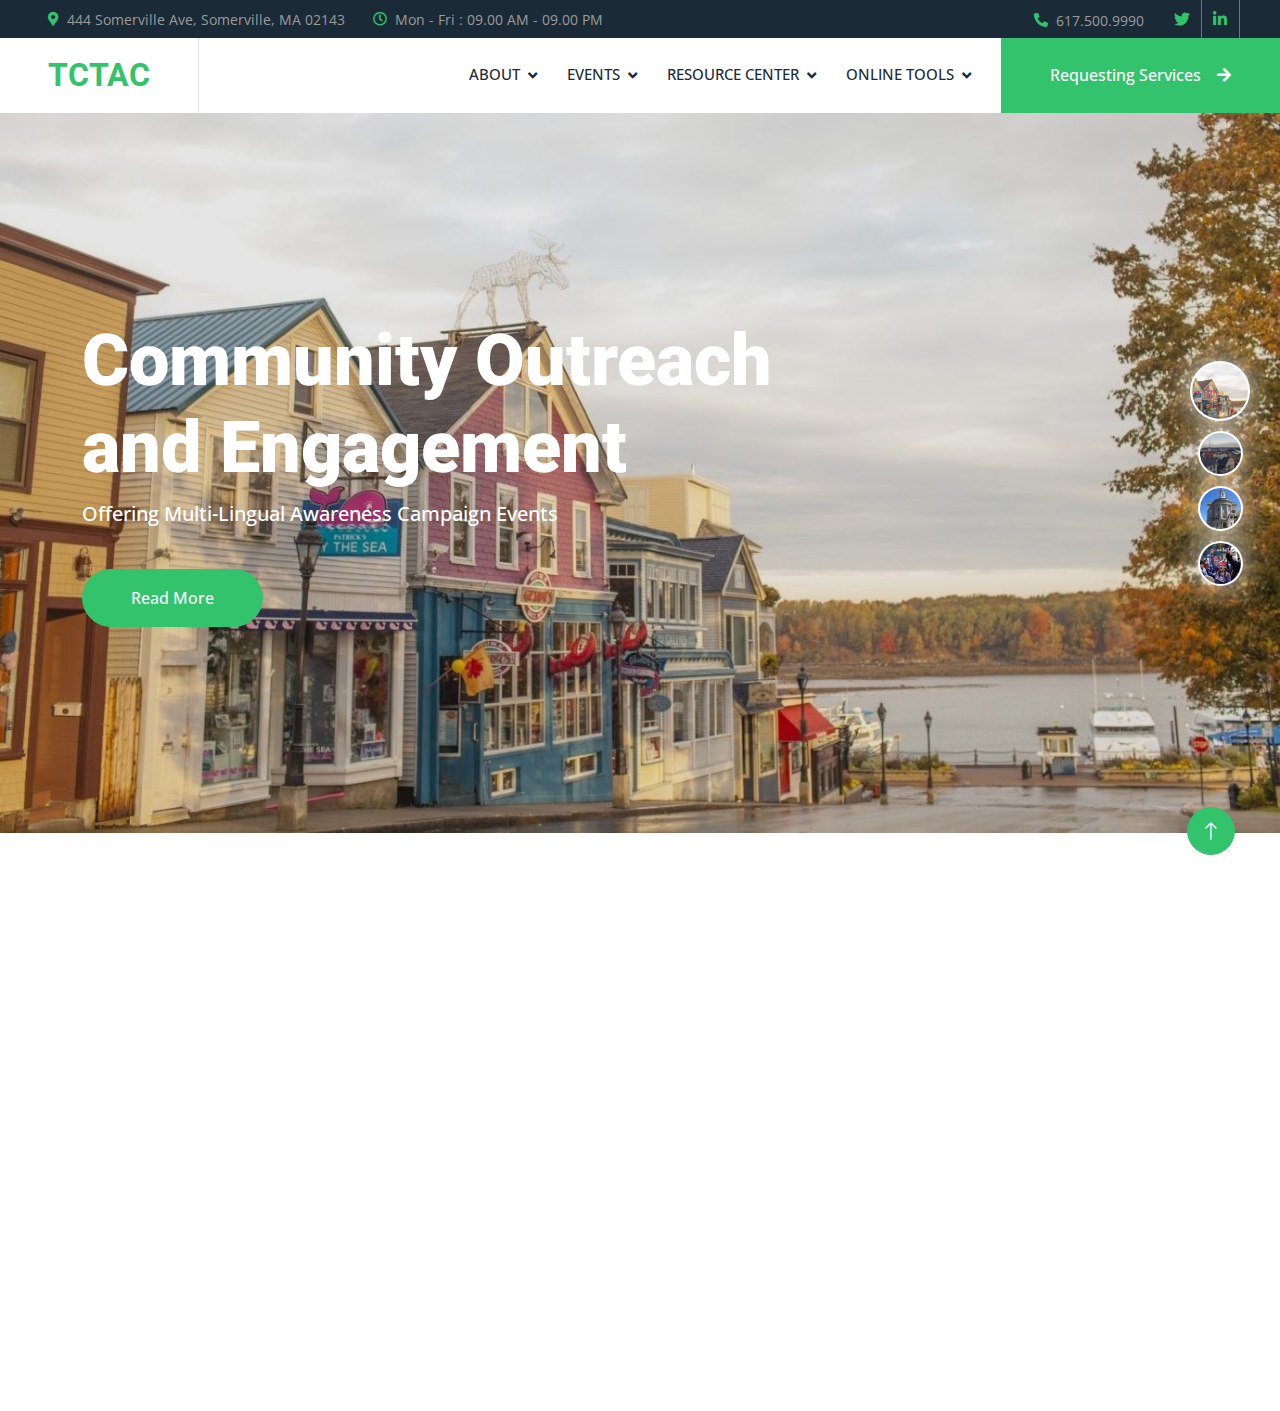
==== index.html @ 5f213207 "Initial commit" ====
<!DOCTYPE html>
<html lang="en">

<head>
    <meta charset="utf-8">
    <title>NECEC</title>
    <meta content="width=device-width, initial-scale=1.0" name="viewport">
    <meta content="" name="keywords">
    <meta content="" name="description">

    <!-- Favicon -->
    <link href="img/favicon.ico" rel="icon">

    <!-- Google Web Fonts -->
    <link rel="preconnect" href="https://fonts.googleapis.com">
    <link rel="preconnect" href="https://fonts.gstatic.com" crossorigin>
    <link href="https://fonts.googleapis.com/css2?family=Open+Sans:wght@400;500&family=Roboto:wght@500;700;900&display=swap" rel="stylesheet"> 

    <!-- Icon Font Stylesheet -->
    <link href="https://cdnjs.cloudflare.com/ajax/libs/font-awesome/5.10.0/css/all.min.css" rel="stylesheet">
    <link href="https://cdn.jsdelivr.net/npm/bootstrap-icons@1.4.1/font/bootstrap-icons.css" rel="stylesheet">

    <!-- Libraries Stylesheet -->
    <link href="lib/animate/animate.min.css" rel="stylesheet">
    <link href="lib/owlcarousel/assets/owl.carousel.min.css" rel="stylesheet">
    <link href="lib/lightbox/css/lightbox.min.css" rel="stylesheet">

    <!-- Customized Bootstrap Stylesheet -->
    <link href="css/bootstrap.min.css" rel="stylesheet">

    <!-- Template Stylesheet -->
    <link href="css/style.css" rel="stylesheet">
</head>


<script>
    document.addEventListener('DOMContentLoaded', function () {
        var navbarNav = document.querySelector('.navbar-nav');
        var navItems = Array.from(navbarNav.getElementsByClassName('nav-link'));
    
        navItems.forEach(function (navItem) {
            navItem.addEventListener('click', function (event) {
                navItems.forEach(function (link) {
                    link.classList.remove('active');
                });
                event.target.classList.add('active');
            });
        });
    });
    </script>

<body>
    <!-- Spinner Start -->
    <div id="spinner" class="show bg-white position-fixed translate-middle w-100 vh-100 top-50 start-50 d-flex align-items-center justify-content-center">
        <div class="spinner-border text-primary" style="width: 3rem; height: 3rem;" role="status">
            <span class="sr-only">Loading...</span>
        </div>
        </div>
    <!-- Spinner End -->


    <!-- Topbar Start -->
    <div class="container-fluid bg-dark p-0">
        <div class="row gx-0 d-none d-lg-flex">
            <div class="col-lg-7 px-5 text-start">
                <div class="h-100 d-inline-flex align-items-center me-4">
                    <small class="fa fa-map-marker-alt text-primary me-2"></small>
                    <small>444 Somerville Ave, Somerville, MA 02143</small>
                </div>
                <div class="h-100 d-inline-flex align-items-center">
                    <small class="far fa-clock text-primary me-2"></small>
                    <small>Mon - Fri : 09.00 AM - 09.00 PM</small>
                </div>
            </div>
            <div class="col-lg-5 px-5 text-end">
                <div class="h-100 d-inline-flex align-items-center me-4">
                    <small class="fa fa-phone-alt text-primary me-2"></small>
                    <small> 617.500.9990 </small>
                </div>
                <div class="h-100 d-inline-flex align-items-center mx-n2">
                    
                    <a class="btn btn-square btn-link rounded-0 border-0 border-end border-secondary" href=""><i class="fab fa-twitter"></i></a>
                    <a class="btn btn-square btn-link rounded-0 border-0 border-end border-secondary" href="https://www.linkedin.com/company/northeast-clean-energy-council/"><i class="fab fa-linkedin-in"></i></a>
                    
                </div>
            </div>
        </div>
    </div>
    <!-- Topbar End -->


    <!-- Navbar Start -->
    <nav class="navbar navbar-expand-lg bg-white navbar-light sticky-top p-0">
        <a href="index.html" class="navbar-brand d-flex align-items-center border-end px-4 px-lg-5">
            <h2 class="m-0 text-primary">TCTAC</h2>
        </a>
        <button type="button" class="navbar-toggler me-4" data-bs-toggle="collapse" data-bs-target="#navbarCollapse">
            <span class="navbar-toggler-icon"></span>
        </button>
        <div class="collapse navbar-collapse" id="navbarCollapse">
            <div class="navbar-nav ms-auto p-4 p-lg-0">
                <div class="nav-item dropdown">
                    <a href="#" class="nav-link dropdown-toggle" data-bs-toggle="dropdown" id="tab-pages">About</a>
                    <div class="dropdown-menu bg-light m-0">
                        <a href="#" class="dropdown-item" id="tab-team">Staff</a>
                        <a href="#" class="dropdown-item" id="tab-testimonial">Partner Organization</a>
                        <a href="#" class="dropdown-item" id="tab-feature">NECEC</a>
                        <!-- <a href="#" class="dropdown-item" id="tab-quote">Quote</a> -->
                        <!-- <a href="#" class="dropdown-item" id="tab-404">404 Page</a> -->
                    </div>
                </div>
                <div class="nav-item dropdown">
                    <a href="#" class="nav-link dropdown-toggle" data-bs-toggle="dropdown" id="tab-home">Events</a>
                    <div class="dropdown-menu bg-light m-0">
                        <a href="#" class="dropdown-item" id="tabAbout">Events Calender</a>
                    </div>
                </div>
                <div class="nav-item dropdown">
                    <!-- <a href="#" class="nav-link dropdown-toggle" data-bs-toggle="dropdown" id="tab-mission">Resource Center</a> -->
                    <span class="nav-link dropdown-toggle" data-bs-toggle="dropdown" id="tab-mission">Resource Center</span>
                    <div class="dropdown-menu bg-light m-0">
                        <a href="https://opr.ca.gov/docs/20200624-Model_EJ_Policies_for_General_Plans.pdf" class="dropdown-item" id="tabAbout">Model Legislation</a>
                        <a href="https://19january2017snapshot.epa.gov/aboutepa/epas-themes-meeting-challenge-ahead_.html
                        " class="dropdown-item" id="tabAbout">EJ Play Book</a>
                    </div>
                </div>
                <!-- <a href="#" class="nav-item nav-link active" id="tab-home">Home</a> -->
                <!-- <a href="#" class="nav-item nav-link" id="tab-mission">The Background - EJ TCTAC</a> -->
                <!-- <a href="#" class="nav-item nav-link" id="tab-service">NECEC Mission</a> -->
                <!-- <a href="#" class="nav-item nav-link" id="tab-Overview">Overview</a> -->
                
                <div class="nav-item dropdown">
                    <a href="#" class="nav-link dropdown-toggle" data-bs-toggle="dropdown" id="tab-project">Online Tools</a>
                    <div class="dropdown-menu bg-light m-0">
                        <a href="https://screeningtool.geoplatform.gov/en/#3/48.46/-103.42" class="dropdown-item" id="tabAbout">Energy Burden</a>
                        <a href="https://www.donorperfect.com/landing/utm/ppc/brand-np/?creative=660502501377&keyword=donorperfect&matchtype=p&network=g&device=c&utm_source=google&utm_medium=ppc&utm_campaign=ppc-google&utm_content=50341732790&utm_term=donorperfect&gclid=EAIaIQobChMIoevb7uPAgAMVU1VyCh1UoA4JEAMYASAAEgI7-fD_BwE" class="dropdown-item" id="tabAbout">Donor Perfect Preferred</a>
                        <a href="#" class="dropdown-item" id="tabAbout">Project Management Software</a>
                        <a href="https://www.epa.gov/grants" class="dropdown-item" id="tabAbout">Grants</a>
                        <a href="#" class="dropdown-item" id="tabAbout">Database and Donor Direction</a>
                        <a href="#" class="dropdown-item" id="tab-Contact">Contact</a>
                    </div>
                </div>
                <!-- <a href="#" class="nav-item nav-link" id ="tab-contact">Contact</a> -->
            </div>
            <!-- <a href="" class="btn btn-primary rounded-0 py-4 px-lg-5 d-none d-lg-block">Requesting Services<i class="fa fa-arrow-right ms-3"></i></a> -->
            <a href="#" class="btn btn-primary rounded-0 py-4 px-lg-5 d-none d-lg-block" id="tab-quote">Requesting Services<i class="fa fa-arrow-right ms-3"></i></a>
        </div>
    </nav>
    <!-- Navbar End -->

    <main>

    <section id="content-home">
        
    <!-- Carousel Start -->
    <div>
    <div class="container-fluid p-0 pb-5 wow fadeIn" data-wow-delay="0.1s">
        <div class="owl-carousel header-carousel position-relative">
            <div class="owl-carousel-item position-relative" data-dot="<img src='img/Image 1.jpg'>">
                <img class="img-fluid" src="img/Image 1.jpg" alt="">
                <div class="owl-carousel-inner">
                    <div class="container">
                        <div class="row justify-content-start">
                            <div class="col-10 col-lg-8">
                                <h1 class="display-2 text-white animated slideInDown">Community Outreach and Engagement</h1>
                                <p class="fs-5 fw-medium text-white mb-4 pb-3">Offering Multi-Lingual Awareness Campaign Events</p>
                                <a href="" class="btn btn-primary rounded-pill py-3 px-5 animated slideInLeft">Read More</a>
                            </div>
                        </div>
                    </div>
                </div>
            </div>
            <div class="owl-carousel-item position-relative" data-dot="<img src='img/Image 2.jpg'>">
                <img class="img-fluid" src="img/Image 2.jpg" alt="">
                <div class="owl-carousel-inner">
                    <div class="container">
                        <div class="row justify-content-start">
                            <div class="col-10 col-lg-8">
                                <h1 class="display-2 text-white animated slideInDown">Education Programs</h1>
                                <p class="fs-5 fw-medium text-white mb-4 pb-3">Online Self Paced Training, Instructor lead Workshops, Knowledge sharing, EJ Playbooks Guidebooks </p>
                                <a href="" class="btn btn-primary rounded-pill py-3 px-5 animated slideInLeft">Read More</a>
                            </div>
                        </div>
                    </div>
                </div>
            </div>
            <div class="owl-carousel-item position-relative" data-dot="<img src='img/Shutterstock.jpg'>">
                <img class="img-fluid" src="img/Shutterstock.jpg" alt="">
                <div class="owl-carousel-inner">
                    <div class="container">
                        <div class="row justify-content-start">
                            <div class="col-10 col-lg-8">
                                <h1 class="display-2 text-white animated slideInDown">Service Provider Network (On Demand)</h1>
                                <p class="fs-5 fw-medium text-white mb-4 pb-3">Grant Writing, Engineering Services, Legal, project Financing</p>
                                <a href="" class="btn btn-primary rounded-pill py-3 px-5 animated slideInLeft">Read More</a>
                            </div>
                        </div>
                    </div>
                </div>
            </div>
            <div class="owl-carousel-item position-relative" data-dot="<img src='img/Image 3.jpg'>">
                <img class="img-fluid" src="img/Image 3.jpg" alt="">
                <div class="owl-carousel-inner">
                    <div class="container">
                        <div class="row justify-content-start">
                            <div class="col-10 col-lg-8">
                                <h1 class="display-2 text-white animated slideInDown">EJ Community Needs Assessment</h1>
                                <p class="fs-5 fw-medium text-white mb-4 pb-3">Referrals to service providers for Minor Specialized Request, Project Feasibility Assessment for Major challenges</p>
                                <a href="" class="btn btn-primary rounded-pill py-3 px-5 animated slideInLeft">Read More</a>
                            </div>
                        </div>
                    </div>
                </div>
            </div>
        </div>
    </div>
    
    <!-- Carousel End -->

    </div>
    </section>


    <section id="content-feature">
        <div>
    <!-- Feature Start -->
    <!-- <div class="container-xxl py-5">
        <div class="container">
            <div class="row g-5">
                <div class="col-md-6 col-lg-3 wow fadeIn" data-wow-delay="0.1s">
                    <div class="d-flex align-items-center mb-4">
                        <div class="btn-lg-square bg-primary rounded-circle me-3">
                            <i class="fa fa-users text-white"></i>
                        </div>
                        <h1 class="mb-0" data-toggle="counter-up">9</h1>
                    </div>
                    <h5 class="mb-3">Community Outreach Manager</h5>
                    <span>  </span>
                </div>
                <div class="col-md-6 col-lg-3 wow fadeIn" data-wow-delay="0.3s">
                    <div class="d-flex align-items-center mb-4">
                        <div class="btn-lg-square bg-primary rounded-circle me-3">
                            <i class="fa fa-check text-white"></i>
                        </div>
                        <h1 class="mb-0" data-toggle="counter-up">4</h1>
                    </div>
                    <h5 class="mb-3">Partnership Manager</h5>
                    <span>  </span>
                </div>
                <div class="col-md-6 col-lg-3 wow fadeIn" data-wow-delay="0.3s">
                    <div class="d-flex align-items-center mb-4">
                        <div class="btn-lg-square bg-primary rounded-circle me-3">
                            <i class="fa fa-award text-white"></i>
                        </div>
                        <h1 class="mb-0" data-toggle="counter-up">5</h1>
                    </div>
                    <h5 class="mb-3">Marketing Manager </h5>
                    <span> </span>
                </div>
                <div class="col-md-6 col-lg-3 wow fadeIn" data-wow-delay="0.7s">
                    <div class="d-flex align-items-center mb-4">
                        <div class="btn-lg-square bg-primary rounded-circle me-3">
                            <i class="fa fa-users-cog text-white"></i>
                        </div>
                        <h1 class="mb-0" data-toggle="counter-up">6</h1>
                    </div>
                    <h5 class="mb-3">Web Site Manager</h5>
                    <span> </span>
                </div>
                <div class="col-md-6 col-lg-3 wow fadeIn" data-wow-delay="0.7s">
                    <div class="d-flex align-items-center mb-4">
                        <div class="btn-lg-square bg-primary rounded-circle me-3">
                            <i class="fa fa-users-cog text-white"></i>
                        </div>
                        <h1 class="mb-0" data-toggle="counter-up">2</h1>
                    </div>
                    <h5 class="mb-3">Operations and Finance</h5>
                    <span> </span>
                </div>
                <div class="col-md-6 col-lg-3 wow fadeIn" data-wow-delay="0.7s">
                    <div class="d-flex align-items-center mb-4">
                        <div class="btn-lg-square bg-primary rounded-circle me-3">
                            <i class="fa fa-users-cog text-white"></i>
                        </div>
                        <h1 class="mb-0" data-toggle="counter-up">7</h1>
                    </div>
                    <h5 class="mb-3">EJ Fellow</h5>
                    <span> </span>
                </div>
            </div>
        </div>
    </div> -->

    <div class="container-fluid bg-light overflow-hidden my-5 px-lg-0">
        <div class="container feature px-lg-0">
            <div class="row g-0 mx-lg-0">
                <div class="col-lg-6 feature-text py-5 wow fadeIn" data-wow-delay="0.1s">
                    <div class="p-lg-5 ps-lg-0">
                        <h6 class="text-primary" >NECEC</h1>
                        <h2 class="mb-4">Our Mission:</h2>
                        <p class="mb-4 pb-2">NECEC leads the just, equitable and rapid transition to a clean energy future and diverse climate economy.</p>
                        <h2 class="mb-4"></h2>
                        <p class="mb-4 pb-2">NECEC is committed to diversity, equity, and inclusion. We embrace a broad range of perspectives that will make our organization stronger and our work more just. We will continuously look inward at our own culture to make sure we’re reaching our goal of promoting these values. And, as the voice of the Northeast clean energy industry, NECEC will work with our members and community to embed these values across the industry. We are dedicated to securing a just transition to a clean economy, one that corrects the disproportionate impacts of climate change and secures a better future for all. This is the path to a prosperous clean energy future that benefits all communities.</p>
                        <div class="row g-4">
                            <div class="col-6">
                                <div class="d-flex align-items-center">
                                    <div class="btn-lg-square bg-primary rounded-circle">
                                        <i class="fa fa-check text-white"></i>
                                    </div>
                                    <div class="ms-4">
                                        <p class="mb-0">Policy</p>
                                        <h5 class="mb-0">Services</h5>
                                    </div>
                                </div>
                            </div>
                            <div class="col-6">
                                <div class="d-flex align-items-center">
                                    <div class="btn-lg-square bg-primary rounded-circle">
                                        <i class="fa fa-user-check text-white"></i>
                                    </div>
                                    <div class="ms-4">
                                        <p class="mb-0">Expert</p>
                                        <h5 class="mb-0">Profesionals</h5>
                                    </div>
                                </div>
                            </div>
                            <div class="col-6">
                                <div class="d-flex align-items-center">
                                    <div class="btn-lg-square bg-primary rounded-circle">
                                        <i class="fa fa-drafting-compass text-white"></i>
                                    </div>
                                    <div class="ms-4">
                                        <p class="mb-0">Innovation</p>
                                        <h5 class="mb-0">Memberships</h5>
                                    </div>
                                </div>
                            </div>
                            <div class="col-6">
                                <div class="d-flex align-items-center">
                                    <div class="btn-lg-square bg-primary rounded-circle">
                                        <i class="fa fa-headphones text-white"></i>
                                    </div>
                                    <div class="ms-4">
                                        <p class="mb-0">Customer</p>
                                        <h5 class="mb-0">Support</h5>
                                    </div>
                                </div>
                            </div>
                        </div>
                    </div>
                </div>
                <div class="col-lg-6 pe-lg-0 wow fadeIn" data-wow-delay="0.5s" style="min-height: 400px;">
                    <div class="position-relative h-100">
                        <img class="position-absolute img-fluid w-100 h-100" src="img/Ctone 23.png" style="object-fit: cover;" alt="">
                    </div>
                </div>
            </div>
        </div>
    </div>
    <!-- Feature Start -->
</div>
</section>


<section id="content-mission">
    <div>
    <!-- About Start -->
    <div class="container-fluid bg-light overflow-hidden my-5 px-lg-0">
        <div class="container about px-lg-0">
            <div class="row g-0 mx-lg-0">
                <div class="col-lg-6 ps-lg-0 wow fadeIn" data-wow-delay="0.1s" style="min-height: 400px;">
                    <div class="position-relative h-100">
                        <img class="position-absolute img-fluid w-100 h-100" src="img/EJ-TCTAC.jpg" style="object-fit: cover;" alt="">
                    </div>
                </div>
                <div class="col-lg-6 about-text py-5 wow fadeIn" data-wow-delay="0.5s">
                    <div class="p-lg-5 pe-lg-0">
                        <h6 class="text-primary">   </h6>
                        <h4 class="fa fa-check-circle text-primary me-3"> The Background - EJ TCTAC</h4>
                        <p>“ Historically, underserved communities have been
                            disproportionately burdened by environmental hazards and
                            health consequences and have faced environmental and energy
                            justice challenges. These communities are often exposed to
                            unhealthy land uses, poor air and water quality, dilapidated
                            housing, lead exposure, and other environmental threats that
                            drive health disparities.” - Environmental Justice Thriving
                            Communities Technical Assistance Centers Program (EJ
                            TCTAC) Request for Application from the EPA.

                            The goal of EJ TCTAC is to create a network of Technical
                            Assistance Centers that support environmental and energy
                            justice initiatives in the each of EPA Regions. The EJ TCTAC
                            is a first time to effort by the EPA to address years of
                            environmental and energy injustice.</p>
                        
                        <a href="" class="btn btn-primary rounded-pill py-3 px-5 mt-3">  </a>
                    </div>
                </div>
            </div>
        </div>
    </div>
    <!-- About End -->
</div>
</section>

<!-- <section id="content-Overview">
    <div> -->
    <!-- About Start -->
    <!-- <div class="container-fluid bg-light overflow-hidden my-5 px-lg-0">
        <div class="container about px-lg-0">
            <div class="row g-0 mx-lg-0">
                <div class="col-lg-6 ps-lg-0 wow fadeIn" data-wow-delay="0.1s" style="min-height: 400px;">
                    <div class="position-relative h-100">
                        <img class="position-absolute img-fluid w-100 h-100" src="img/Wind-Turbine.png" style="object-fit: cover;" alt="">
                        <img class="position-absolute img-fluid w-100 h-100" src="img/Overview.jpg" style="object-fit: cover;" alt="">
                    </div>
                </div>
                <div class="col-lg-6 about-text py-5 wow fadeIn" data-wow-delay="0.5s">
                    <div class="p-lg-5 pe-lg-0">
                        <h6 class="text-primary">   </h6>
                        <h2 class="mb-4"> The Concept - EJ TCTAC Core Service Offering</h2>
                        <h4 class="fa fa-check-circle text-primary me-3">Outreach:</h4>
                        <p>EJ TCTAC is responsible for building
                            awareness with EJC of its service offering.</p>
                            <h4 class="fa fa-check-circle text-primary me-3">Grant Technical Assistance:</h4>
                        <p>Assist and educate
                            EJC's with the process of applying for federal, state or philanthropic grants.</p>
                            <h4 class="fa fa-check-circle text-primary me-3">Community Collaboration:</h4>
                        <p>Assist EJC's in the
                            development of environmental protection, health,
                            and justice programs, and energy justice
                            programs, and how to participate in them, and
                            effectively manage grants administratively and
                            programmatically.</p>
                        
                    </div>
                </div>
            </div>
        </div>
    </div> -->
    <!-- About End -->
<!-- </div>
</section> -->

<!-- <section id="content-service">
    <div> -->


     <!-- About Start -->
    <!-- <div class="container-fluid bg-light overflow-hidden my-5 px-lg-0">
        <div class="container about px-lg-0">
            <div class="row g-0 mx-lg-0">
                <div class="col-lg-6 ps-lg-0 wow fadeIn" data-wow-delay="0.1s" style="min-height: 400px;">
                    <div class="position-relative h-100">
                        <img class="position-absolute img-fluid w-100 h-100" src="img/carousel-1.jpg" style="object-fit: cover;" alt="">
                    </div>
                </div>
                <div class="col-lg-6 about-text py-5 wow fadeIn" data-wow-delay="0.5s">
                    <div class="p-lg-5 pe-lg-0">
                        <h6 class="text-primary">   </h6>
                        <h4 class="fa fa-check-circle text-primary me-3""> Our Mission: </h4>
                        <p>NECEC leads the just, equitable and rapid transition to a clean energy future and diverse climate economy.</p>
                        <h4 class="fa fa-check-circle text-primary me-3"> Our Vision: </h4>
                        <p>All people in the Northeast, regardless of their socioeconomic background, have access to the clean energy future 
                        and equitable climate economy. The just transition to a clean energy economy empowers a strong, diverse, and inclusive 
                        workforce, integrates technology seamlessly into our lives and communities, and addresses the climate crisis in ways 
                        that free us from our dependence on fossil fuels. NECEC is at the center of public discourse, connecting people across 
                        all communities, empowering innovation to take root and new technology to scale so that we undo historical injustices 
                        and align economic prosperity with the health of our climate and our people.</p>
                        
                        <a href="" class="btn btn-primary rounded-pill py-3 px-5 mt-3">  </a>
                    </div>
                </div> 
             </div>
        </div>
    </div> -->
    <!-- About End -->

    <!-- Service Start -->
    <!-- <div class="container-xxl py-5">
        <div class="container">
            <div class="text-center mx-auto mb-5 wow fadeInUp" data-wow-delay="0.1s" style="max-width: 600px;">
                <h6 class="text-primary">Our Mission</h6>
                <h1 class="mb-4">NECEC leads the just, equitable and rapid transition to a clean energy future and diverse climate economy.</h1>
            </div>
            <div class="row g-4">
                <div class="col-md-6 col-lg-4 wow fadeInUp" data-wow-delay="0.1s">
                    <div class="service-item rounded overflow-hidden">
                        <img class="img-fluid" src="img/Policy landing page-a3244eda.jpg" alt="">
                        <div class="position-relative p-4 pt-0">
                            <div class="service-icon">
                                <i class="fa fa-solar-panel fa-3x"></i>
                            </div>
                            <h4 class="mb-3">Policy</h4>
                            <p>As the leading clean energy business organization in the region, NECEC is the business voice of the region’s clean energy industry, influencing the energy policy agenda and growing the clean energy economy.</p>
                            <a class="small fw-medium" href="">Read More<i class="fa fa-arrow-right ms-2"></i></a>
                        </div>
                    </div>
                </div>
                <div class="col-md-6 col-lg-4 wow fadeInUp" data-wow-delay="0.3s">
                    <div class="service-item rounded overflow-hidden">
                        <img class="img-fluid" src="img/Innovation landing page-911d1d89.jpg" alt="">
                        <div class="position-relative p-4 pt-0">
                            <div class="service-icon">
                                <i class="fa fa-wind fa-3x"></i>
                            </div>
                            <h4 class="mb-3">Navigate</h4>
                            <p>NECEC’s Navigate program leverages the power of NECEC's networks to provide cleantech startups access to resources and business support to grow and scale.</p>
                            <a class="small fw-medium" href="">Read More<i class="fa fa-arrow-right ms-2"></i></a>
                        </div>
                    </div>
                </div>
                <div class="col-md-6 col-lg-4 wow fadeInUp" data-wow-delay="0.5s">
                    <div class="service-item rounded overflow-hidden">
                        <img class="img-fluid" src="img/ctone.png" alt="">
                        <div class="position-relative p-4 pt-0">
                            <div class="service-icon">
                                <i class="fa fa-lightbulb fa-3x"></i>
                            </div>
                            <h4 class="mb-3">Cleantech Open National</h4>
                            <p>WE FIND, FUND, AND FOSTER THE MOST PROMISING CLEANTECH STARTUPS ON THE PLANET.</p>
                            <a class="small fw-medium" href="">Read More<i class="fa fa-arrow-right ms-2"></i></a>
                        </div>
                    </div>
                </div>
                <div class="col-md-6 col-lg-4 wow fadeInUp" data-wow-delay="0.1s">
                    <div class="service-item rounded overflow-hidden">
                        <img class="img-fluid" src="img/DEIJ page-c8198123.png" alt="">
                        <div class="position-relative p-4 pt-0">
                            <div class="service-icon">
                                <i class="fa fa-solar-panel fa-3x"></i>
                            </div>
                            <h4 class="mb-3">DEIJ </h4>
                            <p>NECEC leads the just, equitable and rapid transition to a clean energy future and diverse climate economy.</p>
                            <a class="small fw-medium" href="">Read More<i class="fa fa-arrow-right ms-2"></i></a>
                        </div>
                    </div>
                </div>
                <div class="col-md-6 col-lg-4 wow fadeInUp" data-wow-delay="0.3s">
                    <div class="service-item rounded overflow-hidden">
                        <img class="img-fluid" src="img/NECEC-Institute.jpeg" alt="">
                        <div class="position-relative p-4 pt-0">
                            <div class="service-icon">
                                <i class="fa fa-wind fa-3x"></i>
                            </div>
                            <h4 class="mb-3">NECEC Institute</h4>
                            <p>NECEC's sister organization, NECEC Institute's mission is to accelerate the region's clean energy economy to global leadership by building an active community of stakeholders and a world-class cluster of clean energy companies.</p>
                            <a class="small fw-medium" href="">Read More<i class="fa fa-arrow-right ms-2"></i></a>
                        </div>
                    </div>
                </div>
                <div class="col-md-6 col-lg-4 wow fadeInUp" data-wow-delay="0.5s">
                    <div class="service-item rounded overflow-hidden">
                        <img class="img-fluid" src="img/Career.jpeg" alt="">
                        <div class="position-relative p-4 pt-0">
                            <div class="service-icon">
                                <i class="fa fa-lightbulb fa-3x"></i>
                            </div>
                            <h4 class="mb-3">Careers</h4>
                            <p>Job and internship opportunities at NECEC and across the clean energy industry.</p>
                            <a class="small fw-medium" href="">Read More<i class="fa fa-arrow-right ms-2"></i></a>
                        </div>
                    </div>
                </div>
            </div>
        </div>
    </div> -->
    <!-- Service End -->
<!-- </div>
</section> -->

<section id="content-contact">
    <div>


        <div class="container-fluid bg-light overflow-hidden px-lg-0" style="margin: 6rem 0;">
            <div class="container contact px-lg-0">
                <div class="row g-0 mx-lg-0">
                    <div class="col-lg-6 contact-text py-5 wow fadeIn" data-wow-delay="0.5s">
                        <div class="p-lg-5 ps-lg-0">
                            <h6 class="text-primary">Contact Us</h6>
                            <h1 class="mb-4">Feel Free To Contact Us</h1>
                    
                            <form>
                                <div class="row g-3">
                                    <div class="col-md-6">
                                        <div class="form-floating">
                                            <input type="text" class="form-control" id="name" placeholder="Your Name">
                                            <label for="name">Your Name</label>
                                        </div>
                                    </div>
                                    <div class="col-md-6">
                                        <div class="form-floating">
                                            <input type="email" class="form-control" id="email" placeholder="Your Email">
                                            <label for="email">Your Email</label>
                                        </div>
                                    </div>
                                    <div class="col-12">
                                        <div class="form-floating">
                                            <input type="text" class="form-control" id="subject" placeholder="Subject">
                                            <label for="subject">Subject</label>
                                        </div>
                                    </div>
                                    <div class="col-12">
                                        <div class="form-floating">
                                            <textarea class="form-control" placeholder="Leave a message here" id="message" style="height: 100px"></textarea>
                                            <label for="message">Message</label>
                                        </div>
                                    </div>
                                    <div class="col-12">
                                        <button class="btn btn-primary rounded-pill py-3 px-5" type="submit">Send Message</button>
                                    </div>
                                </div>
                            </form>
                        </div>
                    </div>
                    <div class="col-lg-6 pe-lg-0" style="min-height: 400px;">
                        <div class="position-relative h-100">
                            <iframe class="position-absolute w-100 h-100" style="object-fit: cover;"
                            src="https://www.google.com/maps/embed?pb=!1m18!1m12!1m3!1d3001156.4288297426!2d-78.01371936852176!3d42.72876761954724!2m3!1f0!2f0!3f0!3m2!1i1024!2i768!4f13.1!3m3!1m2!1s0x4ccc4bf0f123a5a9%3A0xddcfc6c1de189567!2sNew%20York%2C%20USA!5e0!3m2!1sen!2sbd!4v1603794290143!5m2!1sen!2sbd"
                            frameborder="0" allowfullscreen="" aria-hidden="false"
                            tabindex="0"></iframe>
                        </div>
                    </div>
                </div>
            </div>
        </div>


    </div>
</section>

<!-- <section id="content-404">
    <div> -->
       


    <!-- 404 Start -->
    <!-- <div class="container-xxl py-5 wow fadeInUp" data-wow-delay="0.1s">
        <div class="container text-center">
            <div class="row justify-content-center">
                <div class="col-lg-6">
                    <i class="bi bi-exclamation-triangle display-1 text-primary"></i>
                    <h1 class="display-1">404</h1>
                    <h1 class="mb-4">Page Not Found</h1>
                    <p class="mb-4">We're sorry, the page you have looked for does not exist in our website! Maybe go to our home page or try to use a search?</p>
                    <a class="btn btn-primary rounded-pill py-3 px-5" href="">Go Back To Home</a>
                </div>
            </div>
        </div>
    </div> -->
    <!-- 404 End -->

    <!-- </div>
</section> -->


<section id="content-project">
    <div>
    <!-- Projects Start -->
    <div class="container-xxl py-5">
        <div class="container">
            <div class="text-center mx-auto mb-5 wow fadeInUp" data-wow-delay="0.1s" style="max-width: 600px;">
                <h6 class="text-primary">Our Projects</h6>
                <h1 class="mb-4">Visit Our Latest Solar And Renewable Energy Projects</h1>
            </div>
            <div class="row mt-n2 wow fadeInUp" data-wow-delay="0.3s">
                <div class="col-12 text-center">
                    <ul class="list-inline mb-5" id="portfolio-flters">
                        <li class="mx-2 active" data-filter="*">All</li>
                        <li class="mx-2" data-filter=".first">About</li>
                        <li class="mx-2" data-filter=".second">Model Legislation</li>
                        <li class="mx-2" data-filter=".third">Resource Center</li>
                        <li class="mx-2" data-filter=".third">Directory</li>
                        <li class="mx-2" data-filter=".third">Online Tools</li>
                        <li class="mx-2" data-filter=".third">Contact</li>
                    </ul>
                </div>
            </div>
            <div class="row g-4 portfolio-container wow fadeInUp" data-wow-delay="0.5s">
                <div class="col-lg-4 col-md-6 portfolio-item first">
                    <div class="portfolio-img rounded overflow-hidden">
                        <img class="img-fluid" src="img/img-600x400-6.jpg" alt="">
                        <div class="portfolio-btn">
                            <a class="btn btn-lg-square btn-outline-light rounded-circle mx-1" href="img/img-600x400-6.jpg" data-lightbox="portfolio"><i class="fa fa-eye"></i></a>
                            <a class="btn btn-lg-square btn-outline-light rounded-circle mx-1" href=""><i class="fa fa-link"></i></a>
                        </div>
                    </div>
                    <div class="pt-3">
                        <p class="text-primary mb-0">About</p>
                        <hr class="text-primary w-25 my-2">
                        <h5 class="lh-base"> </h5>
                    </div>
                </div>
                <div class="col-lg-4 col-md-6 portfolio-item second">
                    <div class="portfolio-img rounded overflow-hidden">
                        <img class="img-fluid" src="img/img-600x400-5.jpg" alt="">
                        <div class="portfolio-btn">
                            <a class="btn btn-lg-square btn-outline-light rounded-circle mx-1" href="img/img-600x400-5.jpg" data-lightbox="portfolio"><i class="fa fa-eye"></i></a>
                            <a class="btn btn-lg-square btn-outline-light rounded-circle mx-1" href=""><i class="fa fa-link"></i></a>
                        </div>
                    </div>
                    <div class="pt-3">
                        <p class="text-primary mb-0"> </p>
                        <hr class="text-primary w-25 my-2">
                        <h5 class="lh-base"> </h5>
                    </div>
                </div>
                <div class="col-lg-4 col-md-6 portfolio-item third">
                    <div class="portfolio-img rounded overflow-hidden">
                        <img class="img-fluid" src="img/img-600x400-4.jpg" alt="">
                        <div class="portfolio-btn">
                            <a class="btn btn-lg-square btn-outline-light rounded-circle mx-1" href="img/img-600x400-4.jpg" data-lightbox="portfolio"><i class="fa fa-eye"></i></a>
                            <a class="btn btn-lg-square btn-outline-light rounded-circle mx-1" href=""><i class="fa fa-link"></i></a>
                        </div>
                    </div>
                    <div class="pt-3">
                        <p class="text-primary mb-0">Model Legislation</p>
                        <hr class="text-primary w-25 my-2">
                        <h5 class="lh-base"> </h5>
                    </div>
                </div>
                <div class="col-lg-4 col-md-6 portfolio-item first">
                    <div class="portfolio-img rounded overflow-hidden">
                        <img class="img-fluid" src="img/img-600x400-3.jpg" alt="">
                        <div class="portfolio-btn">
                            <a class="btn btn-lg-square btn-outline-light rounded-circle mx-1" href="img/img-600x400-3.jpg" data-lightbox="portfolio"><i class="fa fa-eye"></i></a>
                            <a class="btn btn-lg-square btn-outline-light rounded-circle mx-1" href=""><i class="fa fa-link"></i></a>
                        </div>
                    </div>
                    <div class="pt-3">
                        <p class="text-primary mb-0">Resource Center</p>
                        <hr class="text-primary w-25 my-2">
                        <h5 class="lh-base"> </h5>
                    </div>
                </div>
                <div class="col-lg-4 col-md-6 portfolio-item second">
                    <div class="portfolio-img rounded overflow-hidden">
                        <img class="img-fluid" src="img/img-600x400-2.jpg" alt="">
                        <div class="portfolio-btn">
                            <a class="btn btn-lg-square btn-outline-light rounded-circle mx-1" href="img/img-600x400-2.jpg" data-lightbox="portfolio"><i class="fa fa-eye"></i></a>
                            <a class="btn btn-lg-square btn-outline-light rounded-circle mx-1" href=""><i class="fa fa-link"></i></a>
                        </div>
                    </div>
                    <div class="pt-3">
                        <p class="text-primary mb-0">Wind Turbines</p>
                        <hr class="text-primary w-25 my-2">
                        <h5 class="lh-base"> </h5>
                    </div>
                </div>
                <div class="col-lg-4 col-md-6 portfolio-item third">
                    <div class="portfolio-img rounded overflow-hidden">
                        <img class="img-fluid" src="img/img-600x400-1.jpg" alt="">
                        <div class="portfolio-btn">
                            <a class="btn btn-lg-square btn-outline-light rounded-circle mx-1" href="img/img-600x400-1.jpg" data-lightbox="portfolio"><i class="fa fa-eye"></i></a>
                            <a class="btn btn-lg-square btn-outline-light rounded-circle mx-1" href=""><i class="fa fa-link"></i></a>
                        </div>
                    </div>
                    <div class="pt-3">
                        <p class="text-primary mb-0">Hydropower Plants</p>
                        <hr class="text-primary w-25 my-2">
                        <h5 class="lh-base"> </h5>
                    </div>
                </div>
            </div>
        </div>
    </div>
    <!-- Projects End -->
</div>
</section>



<section id="content-quote">
    <div>
    <!-- Quote Start -->
    <div class="container-fluid bg-light overflow-hidden my-5 px-lg-0">
        <div class="container quote px-lg-0">
            <div class="row g-0 mx-lg-0">
                <div class="col-lg-6 ps-lg-0 wow fadeIn" data-wow-delay="0.1s" style="min-height: 400px;">
                    <div class="position-relative h-100">
                        <img class="position-absolute img-fluid w-100 h-100" src="img/quote.jpg" style="object-fit: cover;" alt="">
                    </div>
                </div>
                <div class="col-lg-6 quote-text py-5 wow fadeIn" data-wow-delay="0.5s">
                    <div class="p-lg-5 pe-lg-0">
                        <h1 class="text-primary">Want to address environmental and energy justice issues in your community?</h1>
                        <h1 class="mb-4">We can help.</h1>
                        <p class="mb-4 pb-2">Whether you have a specific, well defined need or aren't sure where to start, we are here for you. We have teams who can help you assess the challenges your community is facing as well as provide experts who can support you to address these challenges.<br>

                            Please complete the intake form on this page and provide us with some general background on your specific technical support needs. Your inquiry will be forwarded to our community engagement team; we will then contact you directly to obtain additional details, and assist in connecting you with the right individual(s) to support your project.<br>
                            
                            For additional background on our team of experts, and the ways in which they may be able to support you, please see  Resources.<br>
                            If you are not able to complete this form, please call us at XXX-XXX-XXXX and we would be happy to learn about your needs over the phone. <br>
                            If any of these fields do not apply to you, please fill in NA for Not Applicable.
                        </p>
                        <form>
                            <h1 class="mb-4">Technical Support Request form</h1>
                            <div class="row g-3">
                                <div class="col-12 col-sm-6">
                                    <input type="text" class="form-control border-0" placeholder="First Name" style="height: 55px;">
                                </div>
                                <div class="col-12 col-sm-6">
                                    <input type="email" class="form-control border-0" placeholder="Last Name" style="height: 55px;">
                                </div>
                                <div class="col-12 col-sm-6">
                                    <input type="text" class="form-control border-0" placeholder="Email" style="height: 55px;">
                                </div>
                                <div class="col-12 col-sm-6">
                                    <input type="text" class="form-control border-0" placeholder="Phone" style="height: 55px;">
                                </div>
                                <div class="col-12 col-sm-6">
                                    <input type="text" class="form-control border-0" placeholder="Organization Name " style="height: 55px;">
                                </div>
                                <div class="col-12 col-sm-6">
                                    <input type="text" class="form-control border-0" placeholder="Organization Webpage " style="height: 55px;">
                                </div>
                                <div class="col-12 col-sm-6">
                                    <input type="text" class="form-control border-0" placeholder="Organization Directors Name" style="height: 55px;">
                                </div>
                                <div class="col-12 col-sm-6">
                                    <input type="text" class="form-control border-0" placeholder="Director Email" style="height: 55px;">
                                </div>
                                <div class="col-12 col-sm-6">
                                    <input type="text" class="form-control border-0" placeholder="City" style="height: 55px;">
                                </div>
                                <div class="col-12 col-sm-6">
                                    <input type="text" class="form-control border-0" placeholder="State" style="height: 55px;">
                                </div>
                                <div class="col-12 col-sm-6">
                                    <input type="text" class="form-control border-0" placeholder="What can we help you with?" style="height: 55px;">
                                </div>
                                <p class="mb-4 pb-2">What level of support would you like to receive: <br>
                                    __ Comprehensive needs assessment and implementation planning <br>
                                    __Targeted technical support for a specific issue <br>
                                    What can we help you with? <br>
                                    Please describe the environmental and energy justice challenges you would like to address in your community. If you know, please describe any particular technical credentials, expertise or skill sets required.
                                </p>
                                <div class="col-12 col-sm-6">
                                    <h5>Relevant focus area(s)</h5>
                                    <div class="form-check">
                                        <input class="form-check-input" type="checkbox" id="option1" value="1">
                                        <label class="form-check-label" for="option1">
                                            Environmental justice
                                        </label>
                                    </div>
                                    <div class="form-check">
                                        <input class="form-check-input" type="checkbox" id="option2" value="2">
                                        <label class="form-check-label" for="option2">
                                            Energy justice
                                        </label>
                                    </div>
                                    <div class="form-check">
                                        <input class="form-check-input" type="checkbox" id="option3" value="3">
                                        <label class="form-check-label" for="option3">
                                            Brownfields
                                        </label>
                                    </div>
                                    <div class="form-check">
                                        <input class="form-check-input" type="checkbox" id="option4" value="4">
                                        <label class="form-check-label" for="option4">
                                            Air quality
                                        </label>
                                    </div>
                                    <div class="form-check">
                                        <input class="form-check-input" type="checkbox" id="option5" value="5">
                                        <label class="form-check-label" for="option5">
                                            Water quality
                                        </label>
                                    </div>
                                    <div class="form-check">
                                        <input class="form-check-input" type="checkbox" id="option6" value="6">
                                        <label class="form-check-label" for="option6">
                                            Lead exposure
                                        </label>
                                    </div>
                                    <div class="form-check">
                                        <input class="form-check-input" type="checkbox" id="option7" value="7">
                                        <label class="form-check-label" for="option7">
                                            Solid or hazardous waste
                                        </label>
                                    </div>
                                    <div class="form-check">
                                        <input class="form-check-input" type="checkbox" id="option8" value="8">
                                        <label class="form-check-label" for="option8">
                                            Environmental health
                                        </label>
                                    </div>
                                    <div class="form-check">
                                        <input class="form-check-input" type="checkbox" id="option9" value="9">
                                        <label class="form-check-label" for="option9">
                                            Clean energy development
                                        </label>
                                    </div>
                                    <div class="form-check">
                                        <input class="form-check-input" type="checkbox" id="option10" value="10">
                                        <label class="form-check-label" for="option10">
                                            Policy & regulation
                                        </label>
                                    </div>
                                    <div class="form-check">
                                        <input class="form-check-input" type="checkbox" id="option11" value="11">
                                        <label class="form-check-label" for="option11">
                                            Workforce development for green jobs
                                        </label>
                                    </div>
                                    <div class="form-check">
                                        <input class="form-check-input" type="checkbox" id="option12" value="12">
                                        <label class="form-check-label" for="option12">
                                            Grant/funding support
                                        </label>
                                    </div>
                                    <div class="form-check">
                                        <input class="form-check-input" type="checkbox" id="option13" value="13">
                                        <label class="form-check-label" for="option13">
                                            Grant management support
                                        </label>
                                    </div>
                                    <div class="form-check">
                                        <input class="form-check-input" type="checkbox" id="option14" value="14">
                                        <label class="form-check-label" for="option14">
                                            Other
                                        </label>
                                    </div>
                                </div>
                                
                                <div class="col-12">
                                    <textarea class="form-control border-0" placeholder="Message"></textarea>
                                </div>
                                <div class="col-12">
                                    <button class="btn btn-primary rounded-pill py-3 px-5" type="submit">Submit</button>
                                </div>
                            </div>
                        </form>
                    
                    </div>
                </div>
            </div>
        </div>
    </div>
    <!-- Quote End -->

</div>
</section>
    <!-- Team Start -->
     <section id="content-team">
        <div>
    <div class="container-xxl py-5">
        <div class="container">
            <div class="text-center mx-auto mb-5 wow fadeInUp" data-wow-delay="0.1s" style="max-width: 600px;">
                <h6 class="text-primary"> </h6>
                <h1 class="mb-4"></button>Staff</h1>
            </div>
            <div class="row g-4">
                <div class="col-lg-4 col-md-6 wow fadeInUp" data-wow-delay="0.1s">
                    <div class="team-item rounded overflow-hidden">
                        <div class="d-flex">
                            <img class="img-fluid w-75" src="img/team-1.jpg" alt="">
                            <div class="team-social w-25">
                                <a class="btn btn-lg-square btn-outline-primary rounded-circle mt-3" href=""><i class="fab fa-facebook-f"></i></a>
                                <a class="btn btn-lg-square btn-outline-primary rounded-circle mt-3" href=""><i class="fab fa-twitter"></i></a>
                                <a class="btn btn-lg-square btn-outline-primary rounded-circle mt-3" href=""><i class="fab fa-instagram"></i></a>
                            </div>
                        </div>
                        <div class="p-4">
                            <h5>Full Name</h5>
                            <span>Designation</span>
                        </div>
                    </div>
                </div>
                <div class="col-lg-4 col-md-6 wow fadeInUp" data-wow-delay="0.3s">
                    <div class="team-item rounded overflow-hidden">
                        <div class="d-flex">
                            <img class="img-fluid w-75" src="img/team-2.jpg" alt="">
                            <div class="team-social w-25">
                                <a class="btn btn-lg-square btn-outline-primary rounded-circle mt-3" href=""><i class="fab fa-facebook-f"></i></a>
                                <a class="btn btn-lg-square btn-outline-primary rounded-circle mt-3" href=""><i class="fab fa-twitter"></i></a>
                                <a class="btn btn-lg-square btn-outline-primary rounded-circle mt-3" href=""><i class="fab fa-instagram"></i></a>
                            </div>
                        </div>
                        <div class="p-4">
                            <h5>Full Name</h5>
                            <span>Designation</span>
                        </div>
                    </div>
                </div>
                <div class="col-lg-4 col-md-6 wow fadeInUp" data-wow-delay="0.5s">
                    <div class="team-item rounded overflow-hidden">
                        <div class="d-flex">
                            <img class="img-fluid w-75" src="img/team-3.jpg" alt="">
                            <div class="team-social w-25">
                                <a class="btn btn-lg-square btn-outline-primary rounded-circle mt-3" href=""><i class="fab fa-facebook-f"></i></a>
                                <a class="btn btn-lg-square btn-outline-primary rounded-circle mt-3" href=""><i class="fab fa-twitter"></i></a>
                                <a class="btn btn-lg-square btn-outline-primary rounded-circle mt-3" href=""><i class="fab fa-instagram"></i></a>
                            </div>
                        </div>
                        <div class="p-4">
                            <h5>Full Name</h5>
                            <span>Designation</span>
                        </div>
                    </div>
                </div>
            </div>
        </div> 
    </div>
    
</div>
</section>

<section id="content-testimonial">
    <div>
    <!-- Testimonial Start -->
    <div class="container-xxl py-5">
        <div class="container">
            <div class="text-center mx-auto mb-5 wow fadeInUp" data-wow-delay="0.1s" style="max-width: 600px;">
                <h6 class="text-primary"> Partner Organization </h6>
                <h1 class="mb-4">What Our Partners Say!</h1>
            </div>
            <div class="owl-carousel testimonial-carousel wow fadeInUp" data-wow-delay="0.1s">
                <div class="testimonial-item text-center">
                    <div class="testimonial-img position-relative">
                        <img class="img-fluid rounded-square mx-auto mb-5" src="img/NYSERDA.png" style="width: 250px; height: 200px;">
                        <div class="btn-square bg-primary rounded-circle">
                            <i class="fa fa-quote-left text-white"></i>
                        </div>
                    </div>
                    <div class="testimonial-text text-center rounded p-4">
                        <p>The goal of EJ TCTAC is to create a network of Technical
                            Assistance Centers that support environmental and energy
                            justice initiatives in the each of EPA Regions. The EJ TCTAC
                            is a first time to effort by the EPA to address years of
                            environmental and energy injustice.</p>
                        <h5 class="mb-1">Partner Organization</h5>
                        <span class="fst-italic">Sector</span>
                    </div>
                </div>
                <div class="testimonial-item text-center">
                    <div class="testimonial-img position-relative">
                        <img class="img-fluid rounded-square mx-auto mb-5" src="img/poweroptions.png" style="width: 250px; height: 200px;">
                        <div class="btn-square bg-primary rounded-circle">
                            <i class="fa fa-quote-left text-white"></i>
                        </div>
                    </div>
                    <div class="testimonial-text text-center rounded p-4">
                        <p>The goal of EJ TCTAC is to create a network of Technical
                            Assistance Centers that support environmental and energy
                            justice initiatives in the each of EPA Regions. The EJ TCTAC
                            is a first time to effort by the EPA to address years of
                            environmental and energy injustice.</p>
                        <h5 class="mb-1">Partner Organization</h5>
                        <span class="fst-italic">Sector</span>
                    </div>
                </div>
                <div class="testimonial-item text-center">
                    <div class="testimonial-img position-relative">
                        <img class="img-fluid rounded-square mx-auto mb-5" src="img/triumverateclean.png" style="width: 250px; height: 200px;">
                        <div class="btn-square bg-primary rounded-circle">
                            <i class="fa fa-quote-left text-white"></i>
                        </div>
                    </div>
                    <div class="testimonial-text text-center rounded p-4">
                        <p>The goal of EJ TCTAC is to create a network of Technical
                            Assistance Centers that support environmental and energy
                            justice initiatives in the each of EPA Regions. The EJ TCTAC
                            is a first time to effort by the EPA to address years of
                            environmental and energy injustice.</p>
                        <h5 class="mb-1">Partner Organization</h5>
                        <span class="fst-italic">Sector</span>
                    </div>
                </div>
            </div>
        </div>
    </div>
    <!-- Testimonial End -->
</div>
</section>

    </main>

    <!-- Footer Start -->
    <div class="container-fluid bg-dark text-body footer mt-5 pt-5 wow fadeIn" data-wow-delay="0.1s">
        <div class="container py-5">
            <div class="row g-5">
                <div class="col-lg-3 col-md-6">
                    <h5 class="text-white mb-4">Address</h5>
                    <p class="mb-2"><i class="fa fa-map-marker-alt me-3"></i>444 Somerville Ave, Somerville, MA 02143</p>
                    <p class="mb-2"><i class="fa fa-phone-alt me-3"></i>617.500.9990</p>
                    <p class="mb-2"><i class="fa fa-envelope me-3"></i>communications@necec.org</p>
                    <div class="d-flex pt-2">
                        <a class="btn btn-square btn-outline-light btn-social" href=""><i class="fab fa-twitter"></i></a>
                        
                        
                        <a class="btn btn-square btn-outline-light btn-social" href=""><i class="fab fa-linkedin-in"></i></a>
                    </div>
                </div>
                <div class="col-lg-3 col-md-6">
                    <h5 class="text-white mb-4">Quick Links</h5>
                    <a class="btn btn-link" href="">About Us</a>
                    <a class="btn btn-link" href="">Contact Us</a>
                    <a class="btn btn-link" href="">Our Services</a>
                    <a class="btn btn-link" href="">Terms & Condition</a>
                    <a class="btn btn-link" href="">Support</a>
                </div>
                <div class="col-lg-3 col-md-6">
                    <h5 class="text-white mb-4">Project Gallery</h5>
                    <div class="row g-2">
                        <div class="col-4">
                            <img class="img-fluid rounded" src="img/Kiowa_Gourd_Clan_Ceremonial.png" alt="">
                        </div>
                        <div class="col-4">
                            <img class="img-fluid rounded" src="img/Native.webp" alt="">
                        </div>
                        <div class="col-4">
                            <img class="img-fluid rounded" src="img/Maine1.jpg" alt="">
                        </div>
                        <div class="col-4">
                            <img class="img-fluid rounded" src="img/maine-best-small-towns-farmington.jpg" alt="">
                        </div>
                        <div class="col-4">
                            <img class="img-fluid rounded" src="img/Shutterstock.jpg" alt="">
                        </div>
                        <div class="col-4">
                            <img class="img-fluid rounded" src="img/Image 1.jpg" alt="">
                        </div>
                    </div>
                </div>
                <div class="col-lg-3 col-md-6">
                    <h5 class="text-white mb-4">Newsletter</h5>
                    <p>Membership with NECEC is Must.</p>
                    <div class="position-relative mx-auto" style="max-width: 400px;">
                        <input class="form-control border-0 w-100 py-3 ps-4 pe-5" type="text" placeholder="Your email">
                        <button type="button" class="btn btn-primary py-2 position-absolute top-0 end-0 mt-2 me-2">SignUp</button>
                    </div>
                </div>
            </div>
        </div>
        <div class="container">
            <div class="copyright">
                <div class="row">
                    <div class="col-md-6 text-center text-md-start mb-3 mb-md-0">
                        &copy; <a href="#">Your Site Name</a>, All Right Reserved.
                    </div>
                    <div class="col-md-6 text-center text-md-end">
                        <!--/*** This template is free as long as you keep the footer author’s credit link/attribution link/backlink. If you'd like to use the template without the footer author’s credit link/attribution link/backlink, you can purchase the Credit Removal License from "https://htmlcodex.com/credit-removal". Thank you for your support. ***/-->
                        Designed By <a href="https://htmlcodex.com">HTML Codex</a>
                        <br>Distributed By: <a href="https://themewagon.com" target="_blank">ThemeWagon</a>
                    </div>
                </div>
            </div>
        </div>
    </div>
    <!-- Footer End -->


    <!-- Back to Top -->
    <a href="#" class="btn btn-lg btn-primary btn-lg-square rounded-circle back-to-top"><i class="bi bi-arrow-up"></i></a>


    <!-- JavaScript Libraries -->
    <script src="https://code.jquery.com/jquery-3.4.1.min.js"></script>
    <script src="https://cdn.jsdelivr.net/npm/bootstrap@5.0.0/dist/js/bootstrap.bundle.min.js"></script>
    <script src="lib/wow/wow.min.js"></script>
    <script src="lib/easing/easing.min.js"></script>
    <script src="lib/waypoints/waypoints.min.js"></script>
    <script src="lib/counterup/counterup.min.js"></script>
    <script src="lib/owlcarousel/owl.carousel.min.js"></script>
    <script src="lib/isotope/isotope.pkgd.min.js"></script>
    <script src="lib/lightbox/js/lightbox.min.js"></script>

    <!-- Template Javascript -->
    <script src="js/main.js"></script>
</body>

</html>
---- css/style.css ----
/********** Template CSS **********/
:root {
    --primary: #32C36C;
    --light: #F6F7F8;
    --dark: #1A2A36;
}

.fw-medium {
    font-weight: 500 !important;
}

.fw-bold {
    font-weight: 700 !important;
}

.fw-black {
    font-weight: 900 !important;
}

.back-to-top {
    position: fixed;
    display: none;
    right: 45px;
    bottom: 45px;
    z-index: 99;
}


/*** Spinner ***/
#spinner {
    opacity: 0;
    visibility: hidden;
    transition: opacity .5s ease-out, visibility 0s linear .5s;
    z-index: 99999;
}

#spinner.show {
    transition: opacity .5s ease-out, visibility 0s linear 0s;
    visibility: visible;
    opacity: 1;
}


/*** Button ***/
.btn {
    font-weight: 500;
    transition: .5s;
}

.btn.btn-primary,
.btn.btn-outline-primary:hover {
    color: #FFFFFF;
}

.btn-square {
    width: 38px;
    height: 38px;
}

.btn-sm-square {
    width: 32px;
    height: 32px;
}

.btn-lg-square {
    width: 48px;
    height: 48px;
}

.btn-square,
.btn-sm-square,
.btn-lg-square {
    padding: 0;
    display: flex;
    align-items: center;
    justify-content: center;
    font-weight: normal;
}

/*** Navbar ***/
.navbar.sticky-top {
    top: -100px;
    transition: .5s;
}

.navbar .navbar-brand,
.navbar a.btn {
    height: 75px;
}

.navbar .navbar-nav .nav-link {
    margin-right: 30px;
    padding: 25px 0;
    color: var(--dark);
    font-size: 15px;
    font-weight: 500;
    text-transform: uppercase;
    outline: none;
}

.navbar .navbar-nav .nav-link:hover,
.navbar .navbar-nav .nav-link.active {
    color: var(--primary);
}

.navbar .dropdown-toggle::after {
    border: none;
    content: "\f107";
    font-family: "Font Awesome 5 Free";
    font-weight: 900;
    vertical-align: middle;
    margin-left: 8px;
}

@media (max-width: 991.98px) {
    .navbar .navbar-nav .nav-link  {
        margin-right: 0;
        padding: 10px 0;
    }

    .navbar .navbar-nav {
        border-top: 1px solid #EEEEEE;
    }
}

@media (min-width: 992px) {
    .navbar .nav-item .dropdown-menu {
        display: block;
        border: none;
        margin-top: 0;
        top: 150%;
        opacity: 0;
        visibility: hidden;
        transition: .5s;
    }

    .navbar .nav-item:hover .dropdown-menu {
        top: 100%;
        visibility: visible;
        transition: .5s;
        opacity: 1;
    }
}


/*** Header ***/
.owl-carousel-inner {
    position: absolute;
    width: 100%;
    height: 100%;
    top: 0;
    left: 0;
    display: flex;
    align-items: center;
    background: rgba(0, 0, 0, .1);
}

@media (max-width: 768px) {
    .header-carousel .owl-carousel-item {
        position: relative;
        min-height: 500px;
    }

    .header-carousel .owl-carousel-item img {
        position: absolute;
        width: 100%;
        height: 100%;
        object-fit: cover;
    }

    .header-carousel .owl-carousel-item p {
        font-size: 16px !important;
    }
}

.header-carousel .owl-dots {
    position: absolute;
    width: 60px;
    height: 100%;
    top: 0;
    right: 30px;
    display: flex;
    flex-direction: column;
    align-items: center;
    justify-content: center;
}

.header-carousel .owl-dots .owl-dot {
    position: relative;
    width: 45px;
    height: 45px;
    margin: 5px 0;
    background: #FFFFFF;
    box-shadow: 0 0 30px rgba(255, 255, 255, .9);
    border-radius: 45px;
    transition: .5s;
}

.header-carousel .owl-dots .owl-dot.active {
    width: 60px;
    height: 60px;
}

.header-carousel .owl-dots .owl-dot img {
    position: absolute;
    width: 100%;
    height: 100%;
    object-fit: cover;
    padding: 2px;
    border-radius: 45px;
    transition: .5s;
}

.page-header {
    background: linear-gradient(rgba(0, 0, 0, .1), rgba(0, 0, 0, .1)), url(../img/carousel-1.jpg) center center no-repeat;
    background-size: cover;
}

.breadcrumb-item + .breadcrumb-item::before {
    color: var(--light);
}


/*** About ***/
@media (min-width: 992px) {
    .container.about {
        max-width: 100% !important;
    }

    .about-text  {
        padding-right: calc(((100% - 960px) / 2) + .75rem);
    }
}

@media (min-width: 1200px) {
    .about-text  {
        padding-right: calc(((100% - 1140px) / 2) + .75rem);
    }
}

@media (min-width: 1400px) {
    .about-text  {
        padding-right: calc(((100% - 1320px) / 2) + .75rem);
    }
}


/*** Service ***/
.service-item {
    box-shadow: 0 0 45px rgba(0, 0, 0, .08);
}

.service-icon {
    position: relative;
    margin: -50px 0 25px 0;
    width: 100px;
    height: 100px;
    display: flex;
    align-items: center;
    justify-content: center;
    color: var(--primary);
    background: #FFFFFF;
    border-radius: 100px;
    box-shadow: 0 0 45px rgba(0, 0, 0, .08);
    transition: .5s;
}

.service-item:hover .service-icon {
    color: #FFFFFF;
    background: var(--primary);
}


/*** Feature ***/
@media (min-width: 992px) {
    .container.feature {
        max-width: 100% !important;
    }

    .feature-text  {
        padding-left: calc(((100% - 960px) / 2) + .75rem);
    }
}

@media (min-width: 1200px) {
    .feature-text  {
        padding-left: calc(((100% - 1140px) / 2) + .75rem);
    }
}

@media (min-width: 1400px) {
    .feature-text  {
        padding-left: calc(((100% - 1320px) / 2) + .75rem);
    }
}


/*** Project Portfolio ***/
#portfolio-flters li {
    display: inline-block;
    font-weight: 500;
    color: var(--dark);
    cursor: pointer;
    transition: .5s;
    border-bottom: 2px solid transparent;
}

#portfolio-flters li:hover,
#portfolio-flters li.active {
    color: var(--primary);
    border-color: var(--primary);
}

.portfolio-img {
    position: relative;
}

.portfolio-img::before,
.portfolio-img::after {
    position: absolute;
    content: "";
    width: 0;
    height: 100%;
    top: 0;
    background: var(--dark);
    transition: .5s;
}

.portfolio-img::before {
    left: 50%;
}

.portfolio-img::after {
    right: 50%;
}

.portfolio-item:hover .portfolio-img::before {
    width: 51%;
    left: 0;
}

.portfolio-item:hover .portfolio-img::after {
    width: 51%;
    right: 0;
}

.portfolio-btn {
    position: absolute;
    top: 0;
    left: 0;
    width: 100%;
    height: 100%;
    display: flex;
    align-items: center;
    justify-content: center;
    opacity: 0;
    z-index: 1;
    transition: .5s;
}

.portfolio-item:hover .portfolio-btn {
    opacity: 1;
    transition-delay: .3s;
}


/*** Quote ***/
@media (min-width: 992px) {
    .container.quote {
        max-width: 100% !important;
    }

    .quote-text  {
        padding-right: calc(((100% - 960px) / 2) + .75rem);
    }
}

@media (min-width: 1200px) {
    .quote-text  {
        padding-right: calc(((100% - 1140px) / 2) + .75rem);
    }
}

@media (min-width: 1400px) {
    .quote-text  {
        padding-right: calc(((100% - 1320px) / 2) + .75rem);
    }
}


/*** Team ***/
.team-item {
    box-shadow: 0 0 45px rgba(0, 0, 0, .08);
}

.team-item img {
    border-radius: 8px 60px 0 0;
}

.team-item .team-social {
    display: flex;
    flex-direction: column;
    align-items: center;
    justify-content: flex-end;
    background: #FFFFFF;
    transition: .5s;
}


/*** Testimonial ***/
.testimonial-carousel::before {
    position: absolute;
    content: "";
    top: 0;
    left: 0;
    height: 100%;
    width: 0;
    background: linear-gradient(to right, rgba(255, 255, 255, 1) 0%, rgba(255, 255, 255, 0) 100%);
    z-index: 1;
}

.testimonial-carousel::after {
    position: absolute;
    content: "";
    top: 0;
    right: 0;
    height: 100%;
    width: 0;
    background: linear-gradient(to left, rgba(255, 255, 255, 1) 0%, rgba(255, 255, 255, 0) 100%);
    z-index: 1;
}

@media (min-width: 768px) {
    .testimonial-carousel::before,
    .testimonial-carousel::after {
        width: 200px;
    }
}

@media (min-width: 992px) {
    .testimonial-carousel::before,
    .testimonial-carousel::after {
        width: 300px;
    }
}

.testimonial-carousel .owl-nav {
    position: absolute;
    width: 350px;
    top: 20px;
    left: 50%;
    transform: translateX(-50%);
    display: flex;
    justify-content: space-between;
    opacity: 0;
    transition: .5s;
    z-index: 1;
}

.testimonial-carousel:hover .owl-nav {
    width: 300px;
    opacity: 1;
}

.testimonial-carousel .owl-nav .owl-prev,
.testimonial-carousel .owl-nav .owl-next {
    position: relative;
    color: var(--primary);
    font-size: 45px;
    transition: .5s;
}

.testimonial-carousel .owl-nav .owl-prev:hover,
.testimonial-carousel .owl-nav .owl-next:hover {
    color: var(--dark);
}

.testimonial-carousel .testimonial-img img {
    width: 100px;
    height: 100px;
}

.testimonial-carousel .testimonial-img .btn-square {
    position: absolute;
    bottom: -19px;
    left: 50%;
    transform: translateX(-50%);
}

.testimonial-carousel .owl-item .testimonial-text {
    margin-bottom: 30px;
    box-shadow: 0 0 45px rgba(0, 0, 0, .08);
    transform: scale(.8);
    transition: .5s;
}

.testimonial-carousel .owl-item.center .testimonial-text {
    transform: scale(1);
}


/*** Contact ***/
@media (min-width: 992px) {
    .container.contact {
        max-width: 100% !important;
    }

    .contact-text  {
        padding-left: calc(((100% - 960px) / 2) + .75rem);
    }
}

@media (min-width: 1200px) {
    .contact-text  {
        padding-left: calc(((100% - 1140px) / 2) + .75rem);
    }
}

@media (min-width: 1400px) {
    .contact-text  {
        padding-left: calc(((100% - 1320px) / 2) + .75rem);
    }
}


/*** Footer ***/
.footer .btn.btn-social {
    margin-right: 5px;
    color: #9B9B9B;
    border: 1px solid #9B9B9B;
    border-radius: 38px;
    transition: .3s;
}

.footer .btn.btn-social:hover {
    color: var(--primary);
    border-color: var(--light);
}

.footer .btn.btn-link {
    display: block;
    margin-bottom: 5px;
    padding: 0;
    text-align: left;
    color: #9B9B9B;
    font-weight: normal;
    text-transform: capitalize;
    transition: .3s;
}

.footer .btn.btn-link::before {
    position: relative;
    content: "\f105";
    font-family: "Font Awesome 5 Free";
    font-weight: 900;
    margin-right: 10px;
}

.footer .btn.btn-link:hover {
    color: #FFFFFF;
    letter-spacing: 1px;
    box-shadow: none;
}

.footer .copyright {
    padding: 25px 0;
    border-top: 1px solid rgba(256, 256, 256, .1);
}

.footer .copyright a {
    color: var(--light);
}

.footer .copyright a:hover {
    color: var(--primary);
}
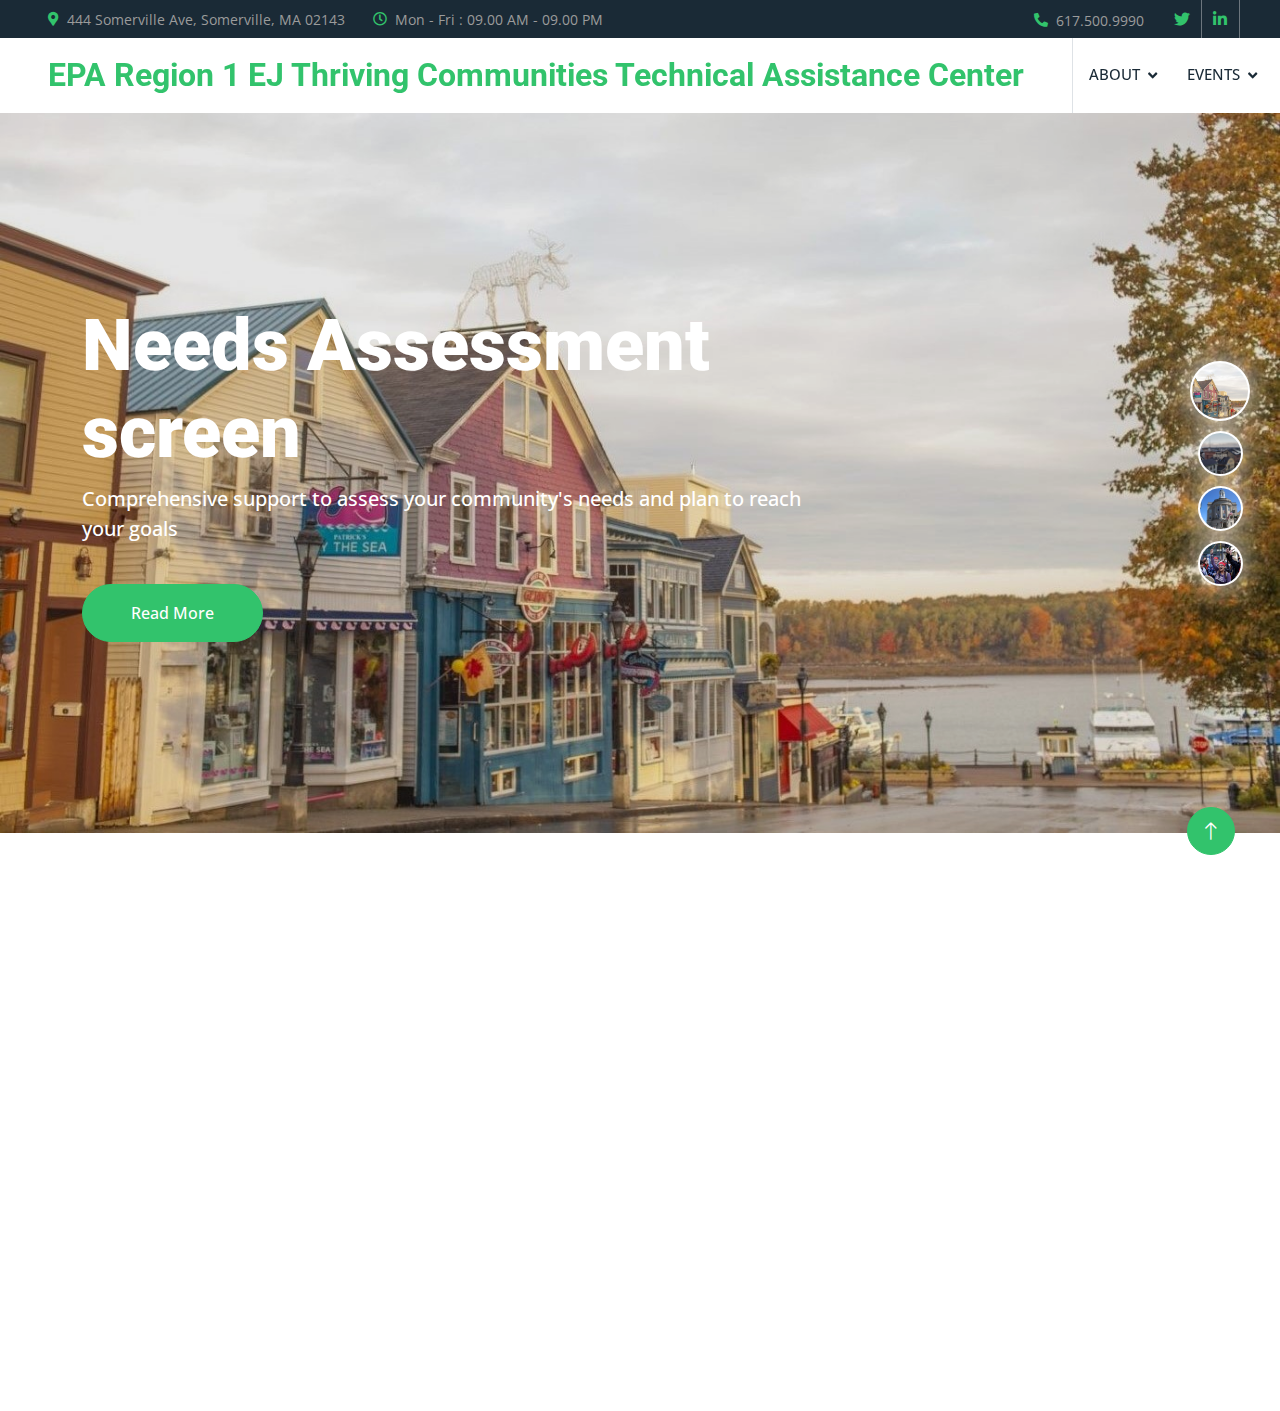
==== commit f630bfd2: "index.html" ====
--- a/index.html
+++ b/index.html
@@ -92,7 +92,7 @@
     <!-- Navbar Start -->
     <nav class="navbar navbar-expand-lg bg-white navbar-light sticky-top p-0">
         <a href="index.html" class="navbar-brand d-flex align-items-center border-end px-4 px-lg-5">
-            <h2 class="m-0 text-primary">TCTAC</h2>
+            <h2 class="m-0 text-primary">EPA Region 1 EJ Thriving Communities Technical Assistance Center</h2>
         </a>
         <button type="button" class="navbar-toggler me-4" data-bs-toggle="collapse" data-bs-target="#navbarCollapse">
             <span class="navbar-toggler-icon"></span>
@@ -122,6 +122,11 @@
                         <a href="https://opr.ca.gov/docs/20200624-Model_EJ_Policies_for_General_Plans.pdf" class="dropdown-item" id="tabAbout">Model Legislation</a>
                         <a href="https://19january2017snapshot.epa.gov/aboutepa/epas-themes-meeting-challenge-ahead_.html
                         " class="dropdown-item" id="tabAbout">EJ Play Book</a>
+                        <a href="#" class="dropdown-item" id="tabAbout">Clean Energy Resources</a>
+                        <a href="#" class="dropdown-item" id="tabAbout">Self-Paced Trainings</a>
+                        <a href="#" class="dropdown-item" id="tabAbout">Policy & Regulation Tracker</a>
+                        <a href="#" class="dropdown-item" id="tabAbout">Writing a Winning Grant Proposal</a>
+                        <a href="#" class="dropdown-item" id="tabAbout">Understanding Grant Compliance</a>
                     </div>
                 </div>
                 <!-- <a href="#" class="nav-item nav-link active" id="tab-home">Home</a> -->
@@ -162,8 +167,8 @@
                     <div class="container">
                         <div class="row justify-content-start">
                             <div class="col-10 col-lg-8">
-                                <h1 class="display-2 text-white animated slideInDown">Community Outreach and Engagement</h1>
-                                <p class="fs-5 fw-medium text-white mb-4 pb-3">Offering Multi-Lingual Awareness Campaign Events</p>
+                                <h1 class="display-2 text-white animated slideInDown">Needs Assessment screen</h1>
+                                <p class="fs-5 fw-medium text-white mb-4 pb-3">Comprehensive support to assess your community's needs and plan to reach your goals</p>
                                 <a href="" class="btn btn-primary rounded-pill py-3 px-5 animated slideInLeft">Read More</a>
                             </div>
                         </div>
@@ -176,8 +181,8 @@
                     <div class="container">
                         <div class="row justify-content-start">
                             <div class="col-10 col-lg-8">
-                                <h1 class="display-2 text-white animated slideInDown">Education Programs</h1>
-                                <p class="fs-5 fw-medium text-white mb-4 pb-3">Online Self Paced Training, Instructor lead Workshops, Knowledge sharing, EJ Playbooks Guidebooks </p>
+                                <h1 class="display-2 text-white animated slideInDown">Community Outreach screen</h1>
+                                <p class="fs-5 fw-medium text-white mb-4 pb-3">Engaging communities across EPA Region 1</p>
                                 <a href="" class="btn btn-primary rounded-pill py-3 px-5 animated slideInLeft">Read More</a>
                             </div>
                         </div>
@@ -190,8 +195,8 @@
                     <div class="container">
                         <div class="row justify-content-start">
                             <div class="col-10 col-lg-8">
-                                <h1 class="display-2 text-white animated slideInDown">Service Provider Network (On Demand)</h1>
-                                <p class="fs-5 fw-medium text-white mb-4 pb-3">Grant Writing, Engineering Services, Legal, project Financing</p>
+                                <h1 class="display-2 text-white animated slideInDown">Service Provider Network</h1>
+                                <p class="fs-5 fw-medium text-white mb-4 pb-3">Access experts who can provide direct technical assistance </p>
                                 <a href="" class="btn btn-primary rounded-pill py-3 px-5 animated slideInLeft">Read More</a>
                             </div>
                         </div>
@@ -204,8 +209,8 @@
                     <div class="container">
                         <div class="row justify-content-start">
                             <div class="col-10 col-lg-8">
-                                <h1 class="display-2 text-white animated slideInDown">EJ Community Needs Assessment</h1>
-                                <p class="fs-5 fw-medium text-white mb-4 pb-3">Referrals to service providers for Minor Specialized Request, Project Feasibility Assessment for Major challenges</p>
+                                <h1 class="display-2 text-white animated slideInDown">Education Programs</h1>
+                                <p class="fs-5 fw-medium text-white mb-4 pb-3">In-person, on-demand and self-paces resources to learn about advancing environmental and energy justice in your community</p>
                                 <a href="" class="btn btn-primary rounded-pill py-3 px-5 animated slideInLeft">Read More</a>
                             </div>
                         </div>
@@ -1171,4 +1176,4 @@
     <script src="js/main.js"></script>
 </body>
 
-</html>+</html>
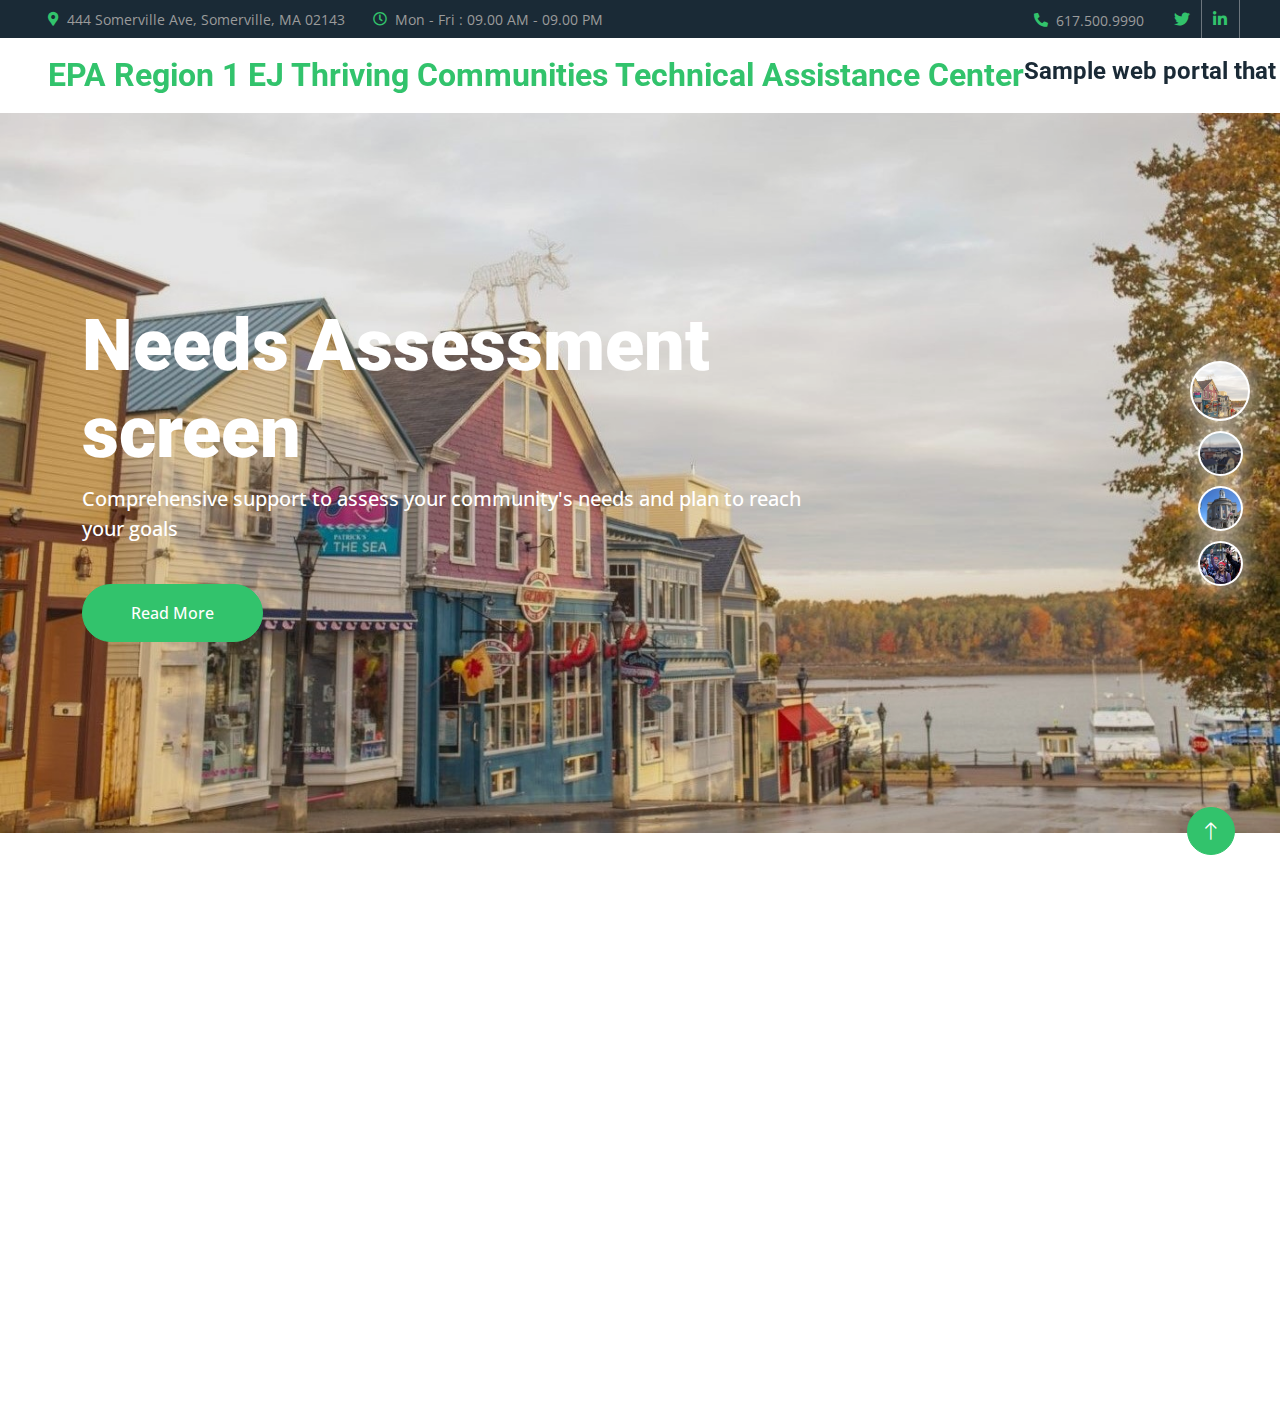
==== commit a9ef3176: "index.html" ====
--- a/index.html
+++ b/index.html
@@ -93,6 +93,7 @@
     <nav class="navbar navbar-expand-lg bg-white navbar-light sticky-top p-0">
         <a href="index.html" class="navbar-brand d-flex align-items-center border-end px-4 px-lg-5">
             <h2 class="m-0 text-primary">EPA Region 1 EJ Thriving Communities Technical Assistance Center</h2>
+            <h4>Sample web portal that will provide robust, comprehensive resources and online tools for TCTAC participants. Actual site will be available in multiple languages.</h4>
         </a>
         <button type="button" class="navbar-toggler me-4" data-bs-toggle="collapse" data-bs-target="#navbarCollapse">
             <span class="navbar-toggler-icon"></span>
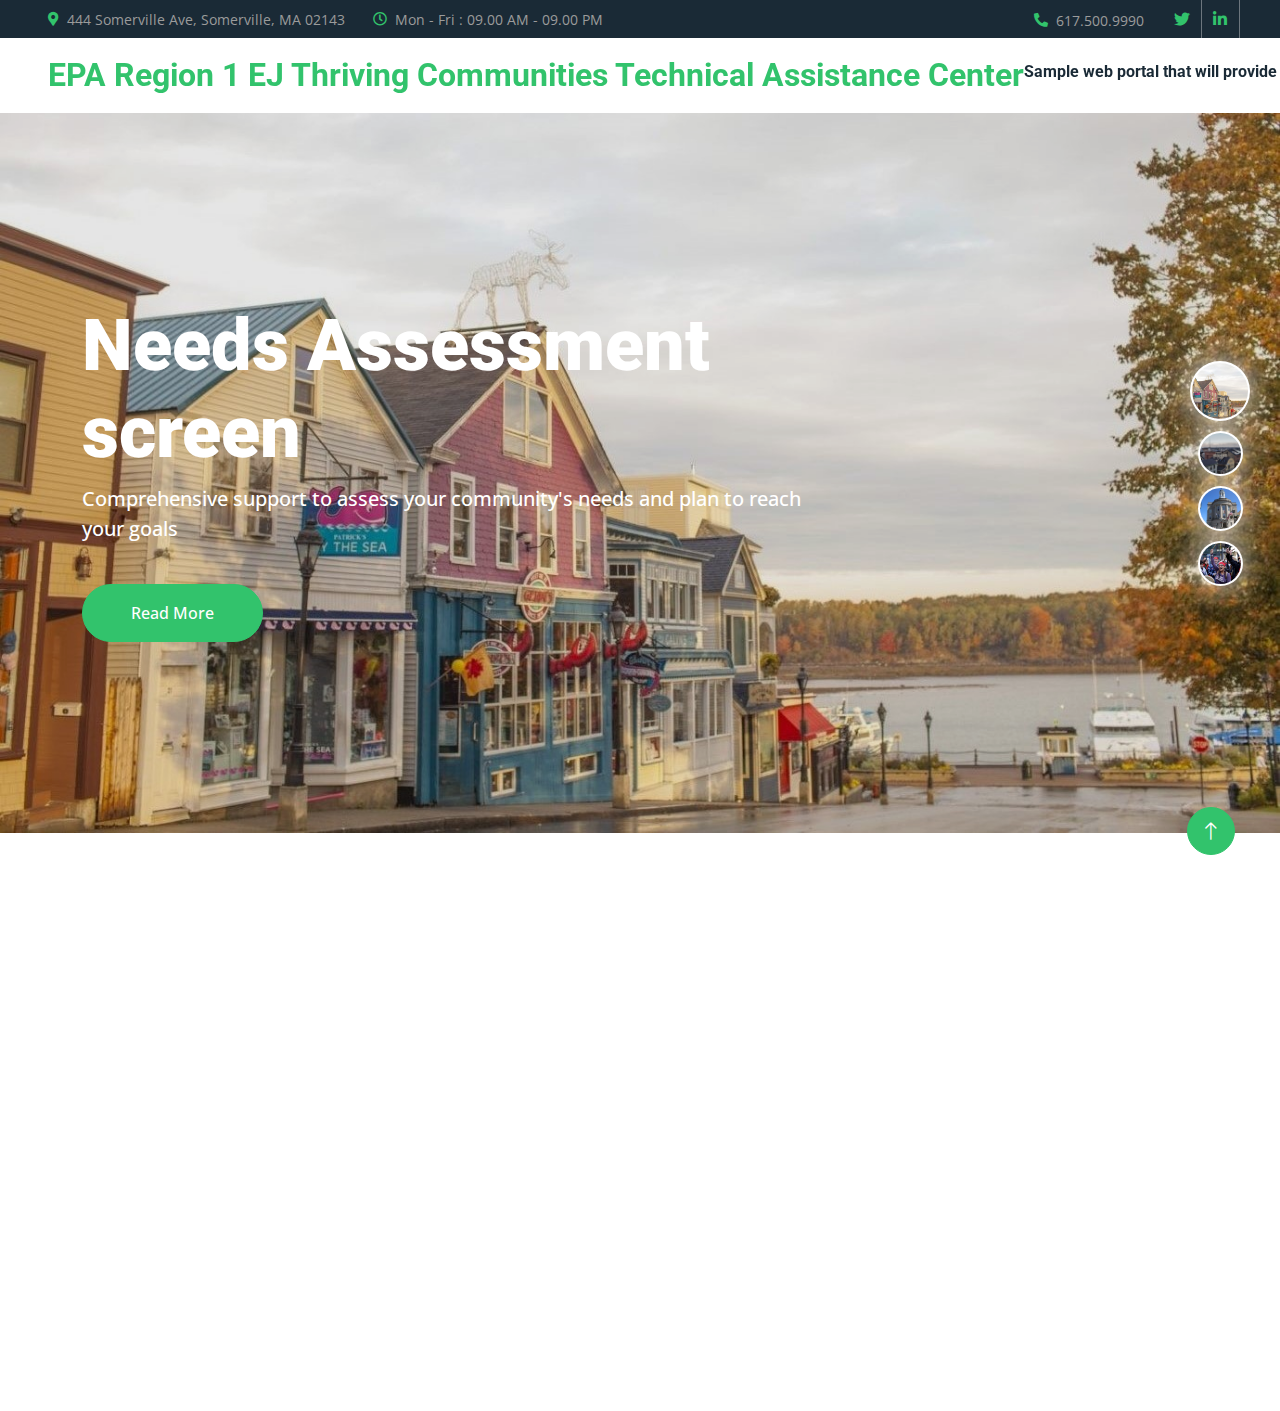
==== commit 7db4895f: "index.html" ====
--- a/index.html
+++ b/index.html
@@ -92,8 +92,8 @@
     <!-- Navbar Start -->
     <nav class="navbar navbar-expand-lg bg-white navbar-light sticky-top p-0">
         <a href="index.html" class="navbar-brand d-flex align-items-center border-end px-4 px-lg-5">
-            <h2 class="m-0 text-primary">EPA Region 1 EJ Thriving Communities Technical Assistance Center</h2>
-            <h4>Sample web portal that will provide robust, comprehensive resources and online tools for TCTAC participants. Actual site will be available in multiple languages.</h4>
+            <h2 class="m-0 text-primary">EPA Region 1 EJ Thriving Communities Technical Assistance Center</h2><br>
+            <h6>Sample web portal that will provide robust, comprehensive resources and online tools for TCTAC participants. Actual site will be available in multiple languages.</h6>
         </a>
         <button type="button" class="navbar-toggler me-4" data-bs-toggle="collapse" data-bs-target="#navbarCollapse">
             <span class="navbar-toggler-icon"></span>
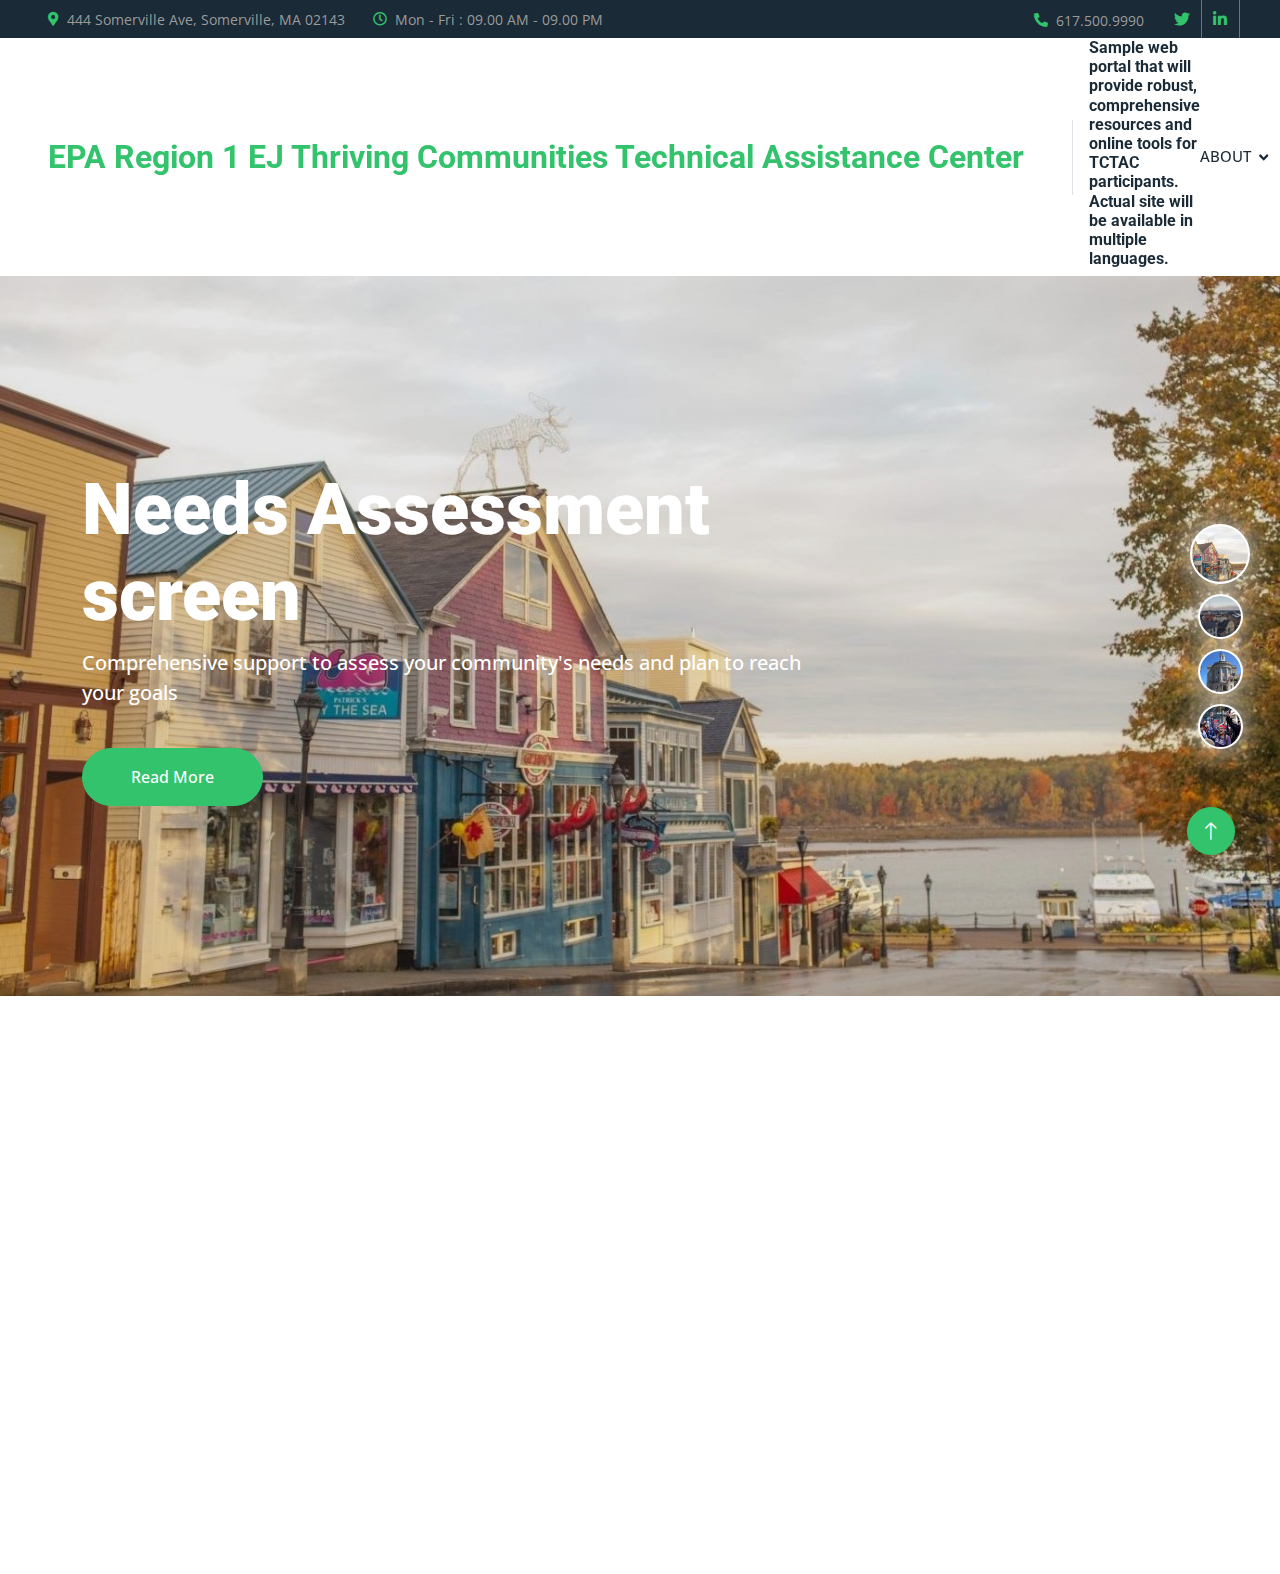
==== commit 044ba6bf: "index.html" ====
--- a/index.html
+++ b/index.html
@@ -92,8 +92,9 @@
     <!-- Navbar Start -->
     <nav class="navbar navbar-expand-lg bg-white navbar-light sticky-top p-0">
         <a href="index.html" class="navbar-brand d-flex align-items-center border-end px-4 px-lg-5">
-            <h2 class="m-0 text-primary">EPA Region 1 EJ Thriving Communities Technical Assistance Center</h2><br>
-            <h6>Sample web portal that will provide robust, comprehensive resources and online tools for TCTAC participants. Actual site will be available in multiple languages.</h6>
+            <h2 class="m-0 text-primary">EPA Region 1 EJ Thriving Communities Technical Assistance Center</h2>
+        </a><br>
+        <a><h6>Sample web portal that will provide robust, comprehensive resources and online tools for TCTAC participants. Actual site will be available in multiple languages.</h6> 
         </a>
         <button type="button" class="navbar-toggler me-4" data-bs-toggle="collapse" data-bs-target="#navbarCollapse">
             <span class="navbar-toggler-icon"></span>
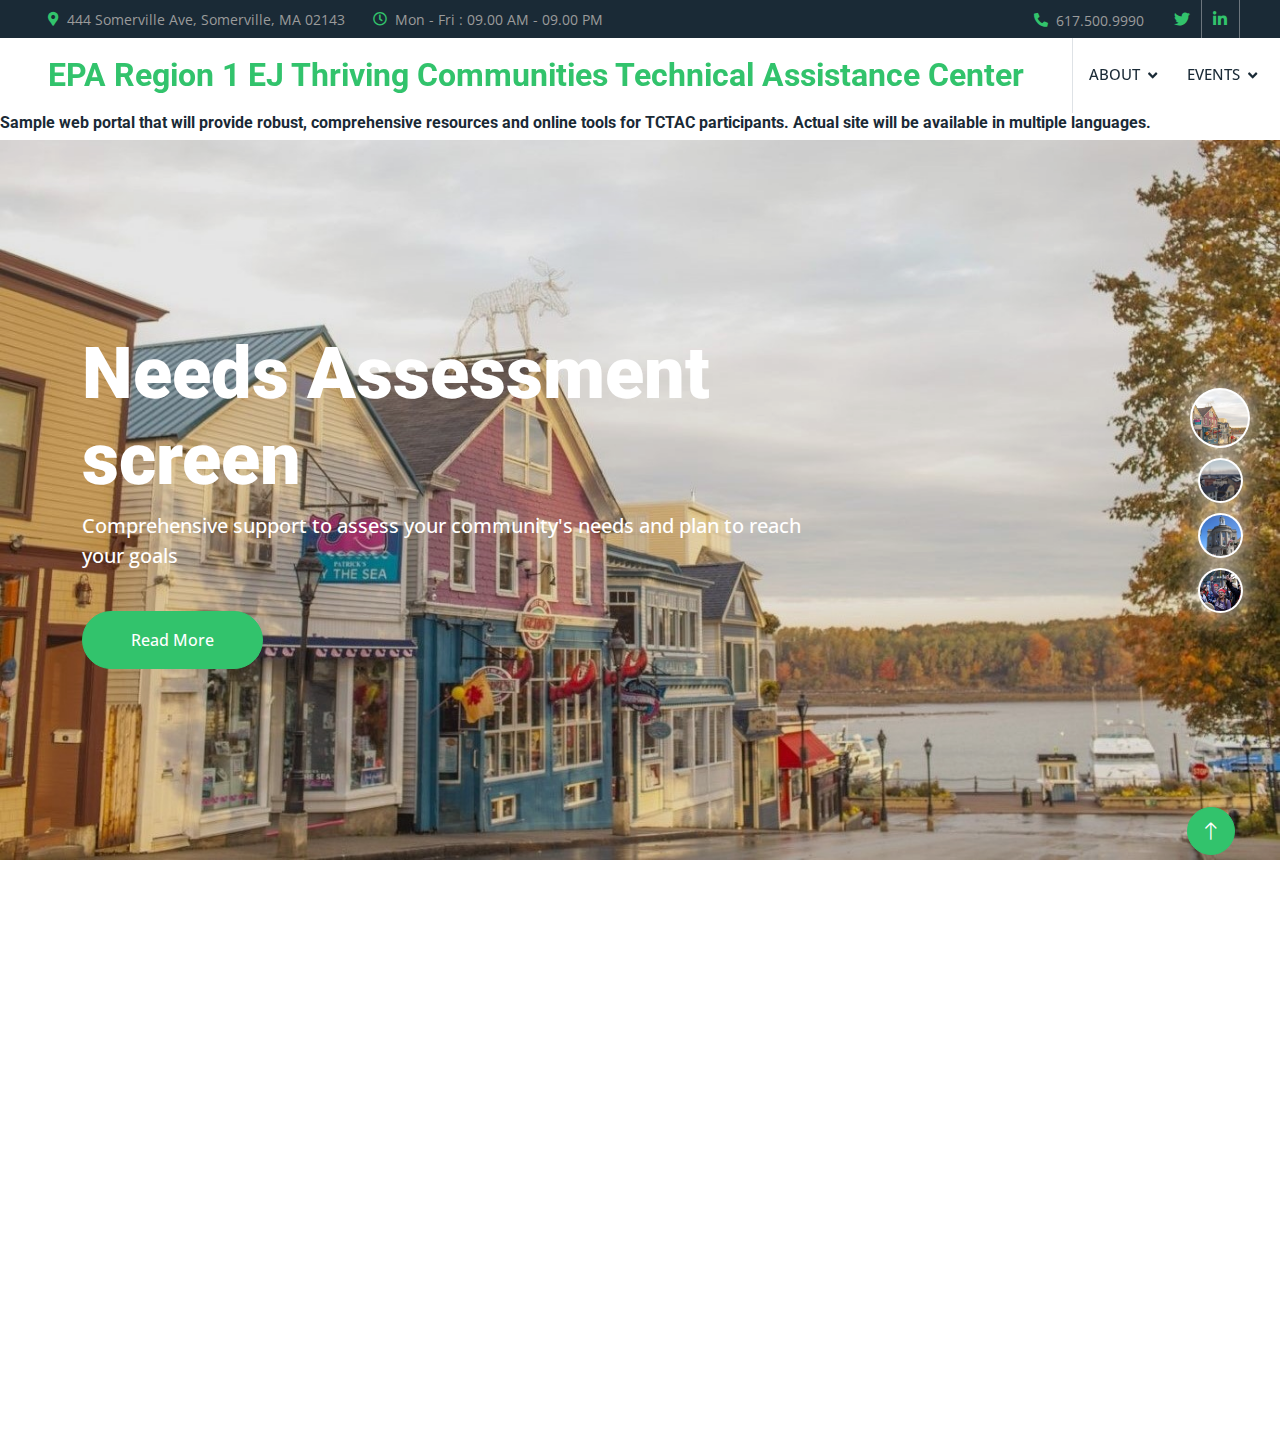
==== commit d2b0d1e3: "index.html" ====
--- a/index.html
+++ b/index.html
@@ -94,8 +94,7 @@
         <a href="index.html" class="navbar-brand d-flex align-items-center border-end px-4 px-lg-5">
             <h2 class="m-0 text-primary">EPA Region 1 EJ Thriving Communities Technical Assistance Center</h2>
         </a><br>
-        <a><h6>Sample web portal that will provide robust, comprehensive resources and online tools for TCTAC participants. Actual site will be available in multiple languages.</h6> 
-        </a>
+        
         <button type="button" class="navbar-toggler me-4" data-bs-toggle="collapse" data-bs-target="#navbarCollapse">
             <span class="navbar-toggler-icon"></span>
         </button>
@@ -154,6 +153,8 @@
         </div>
     </nav>
     <!-- Navbar End -->
+    <a><h6>Sample web portal that will provide robust, comprehensive resources and online tools for TCTAC participants. Actual site will be available in multiple languages.</h6> 
+        </a>
 
     <main>
 
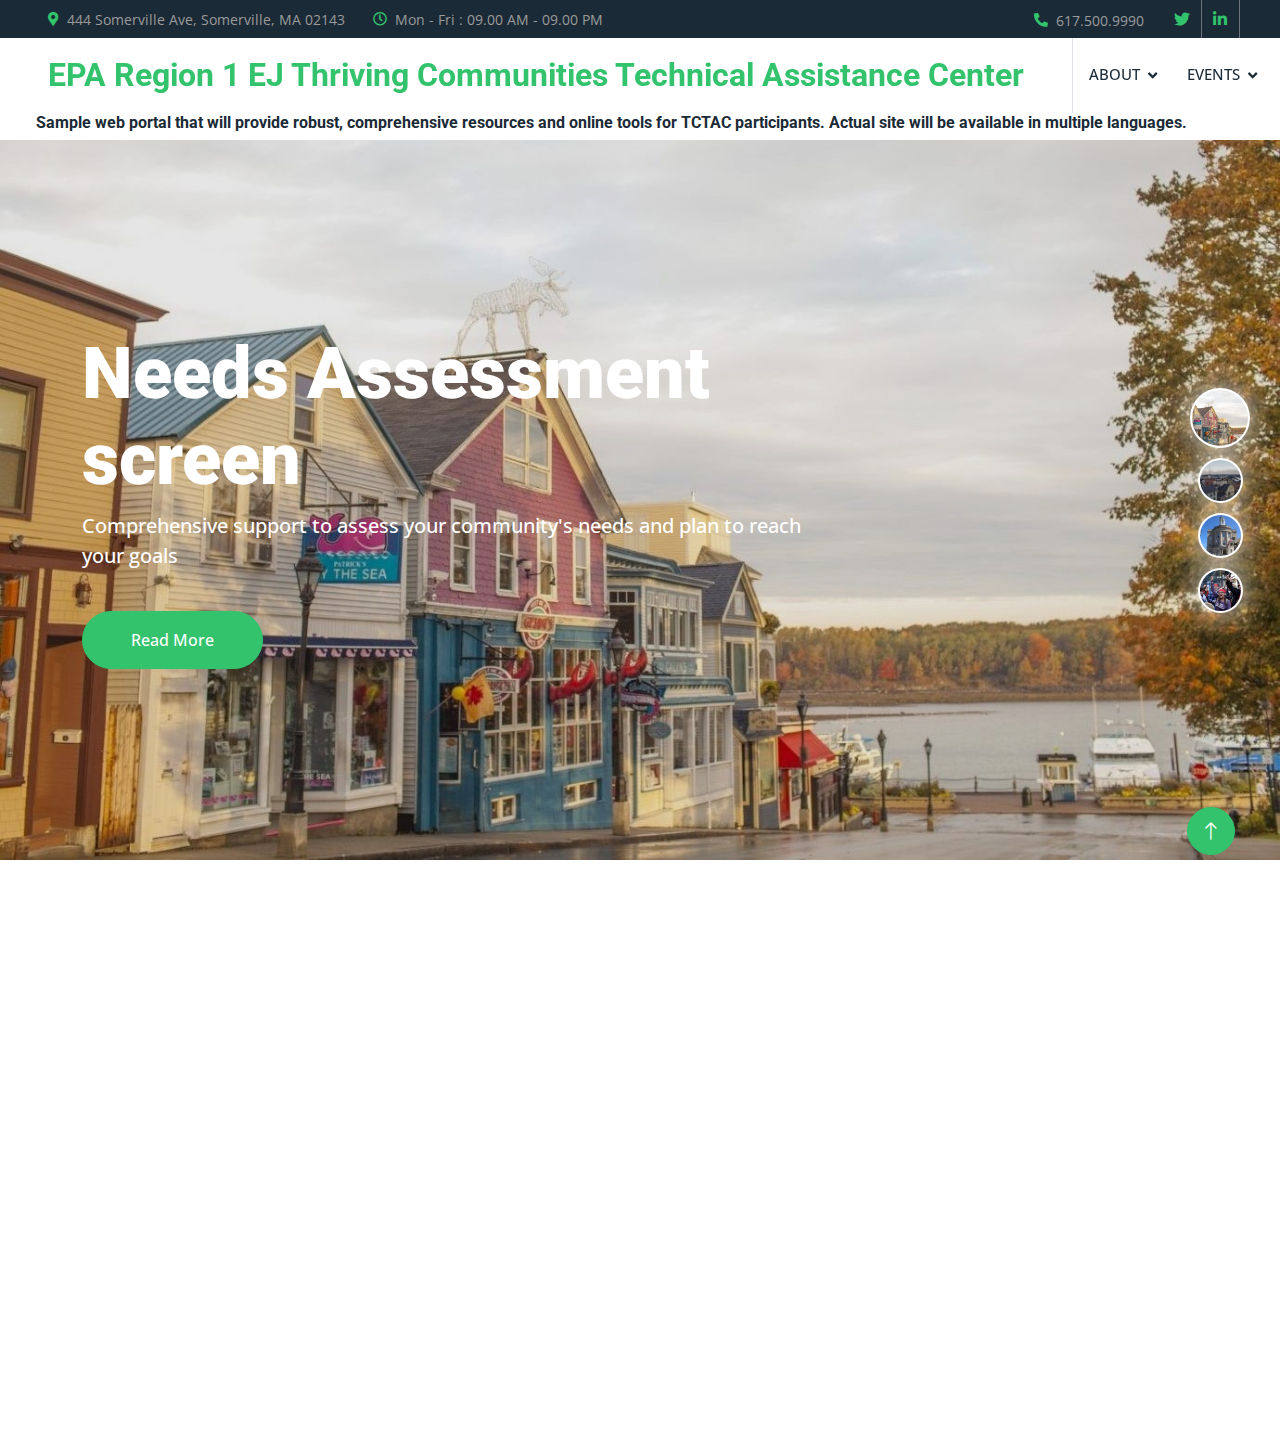
==== commit 50ddfba8: "index.html" ====
--- a/index.html
+++ b/index.html
@@ -153,7 +153,7 @@
         </div>
     </nav>
     <!-- Navbar End -->
-    <a><h6>Sample web portal that will provide robust, comprehensive resources and online tools for TCTAC participants. Actual site will be available in multiple languages.</h6> 
+    <a><h6>&nbsp&nbsp&nbsp&nbsp&nbsp&nbsp&nbsp&nbsp&nbspSample web portal that will provide robust, comprehensive resources and online tools for TCTAC participants. Actual site will be available in multiple languages.</h6> 
         </a>
 
     <main>
